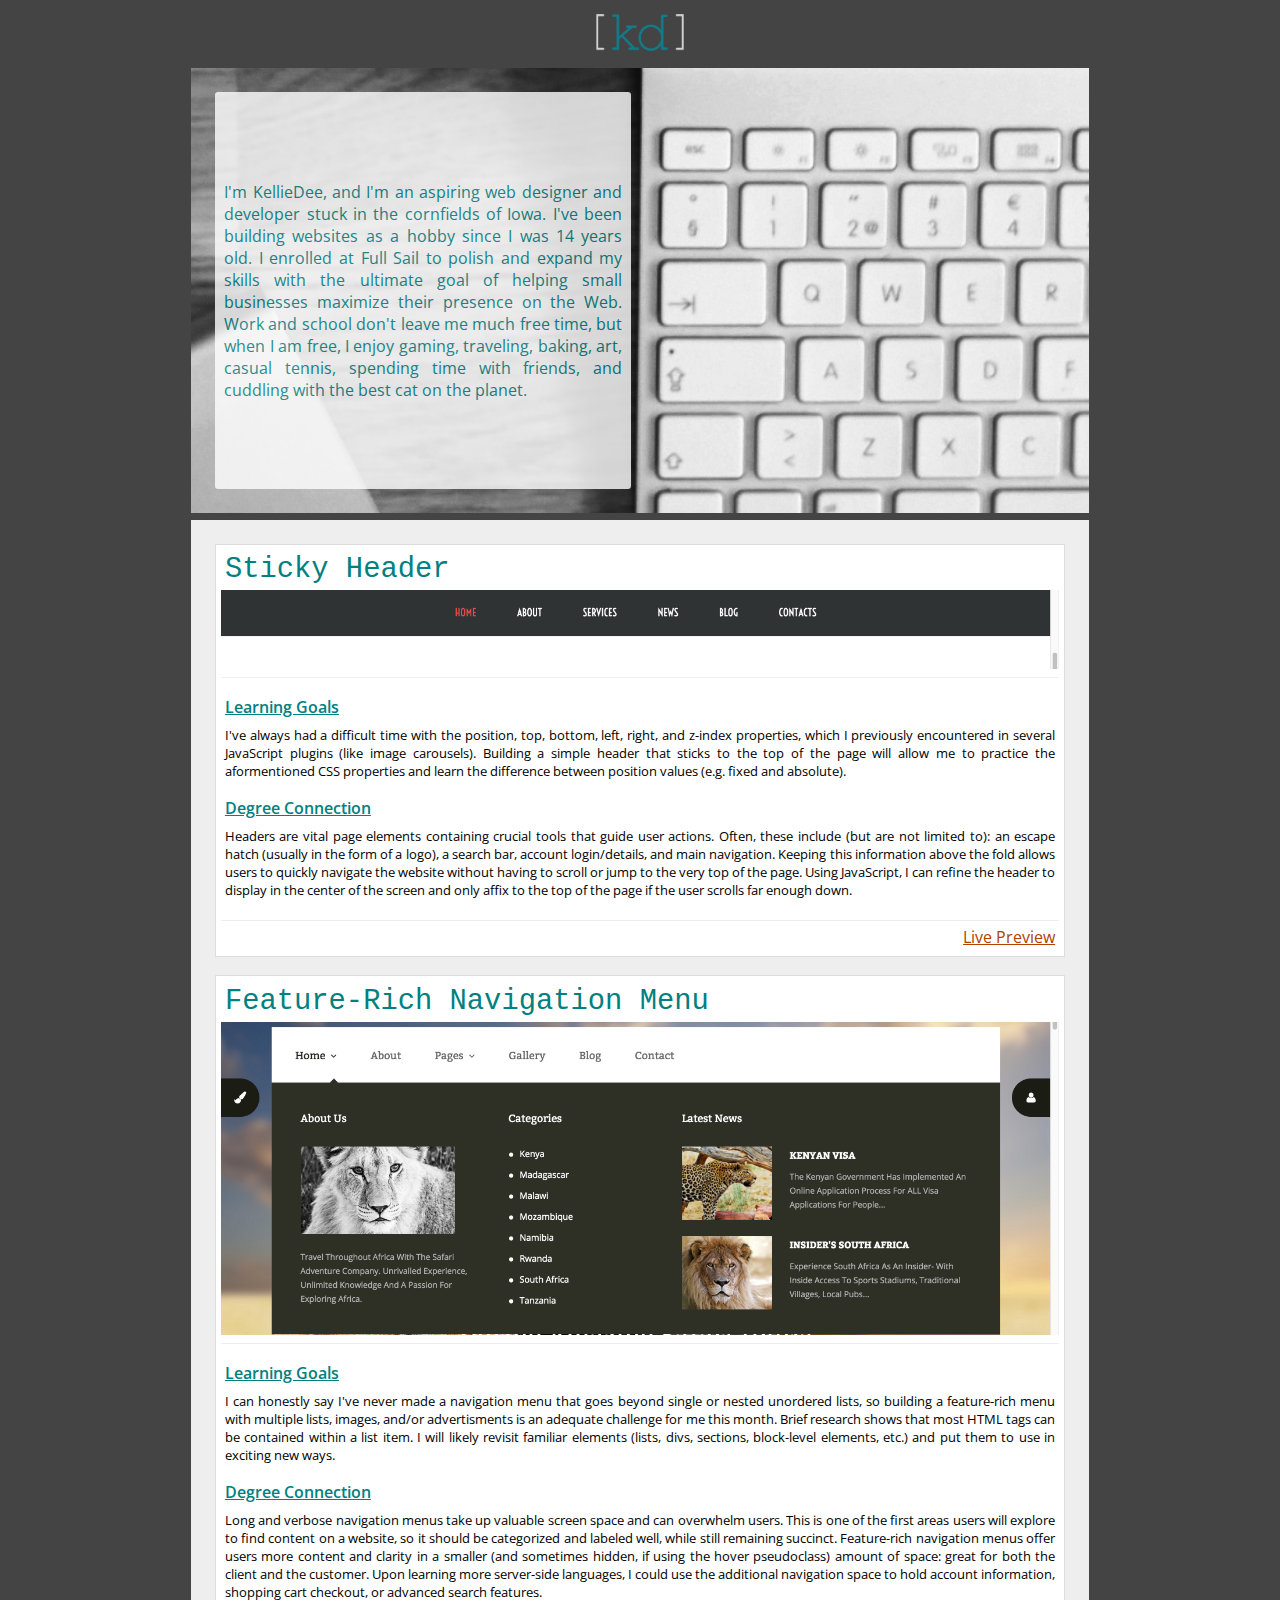
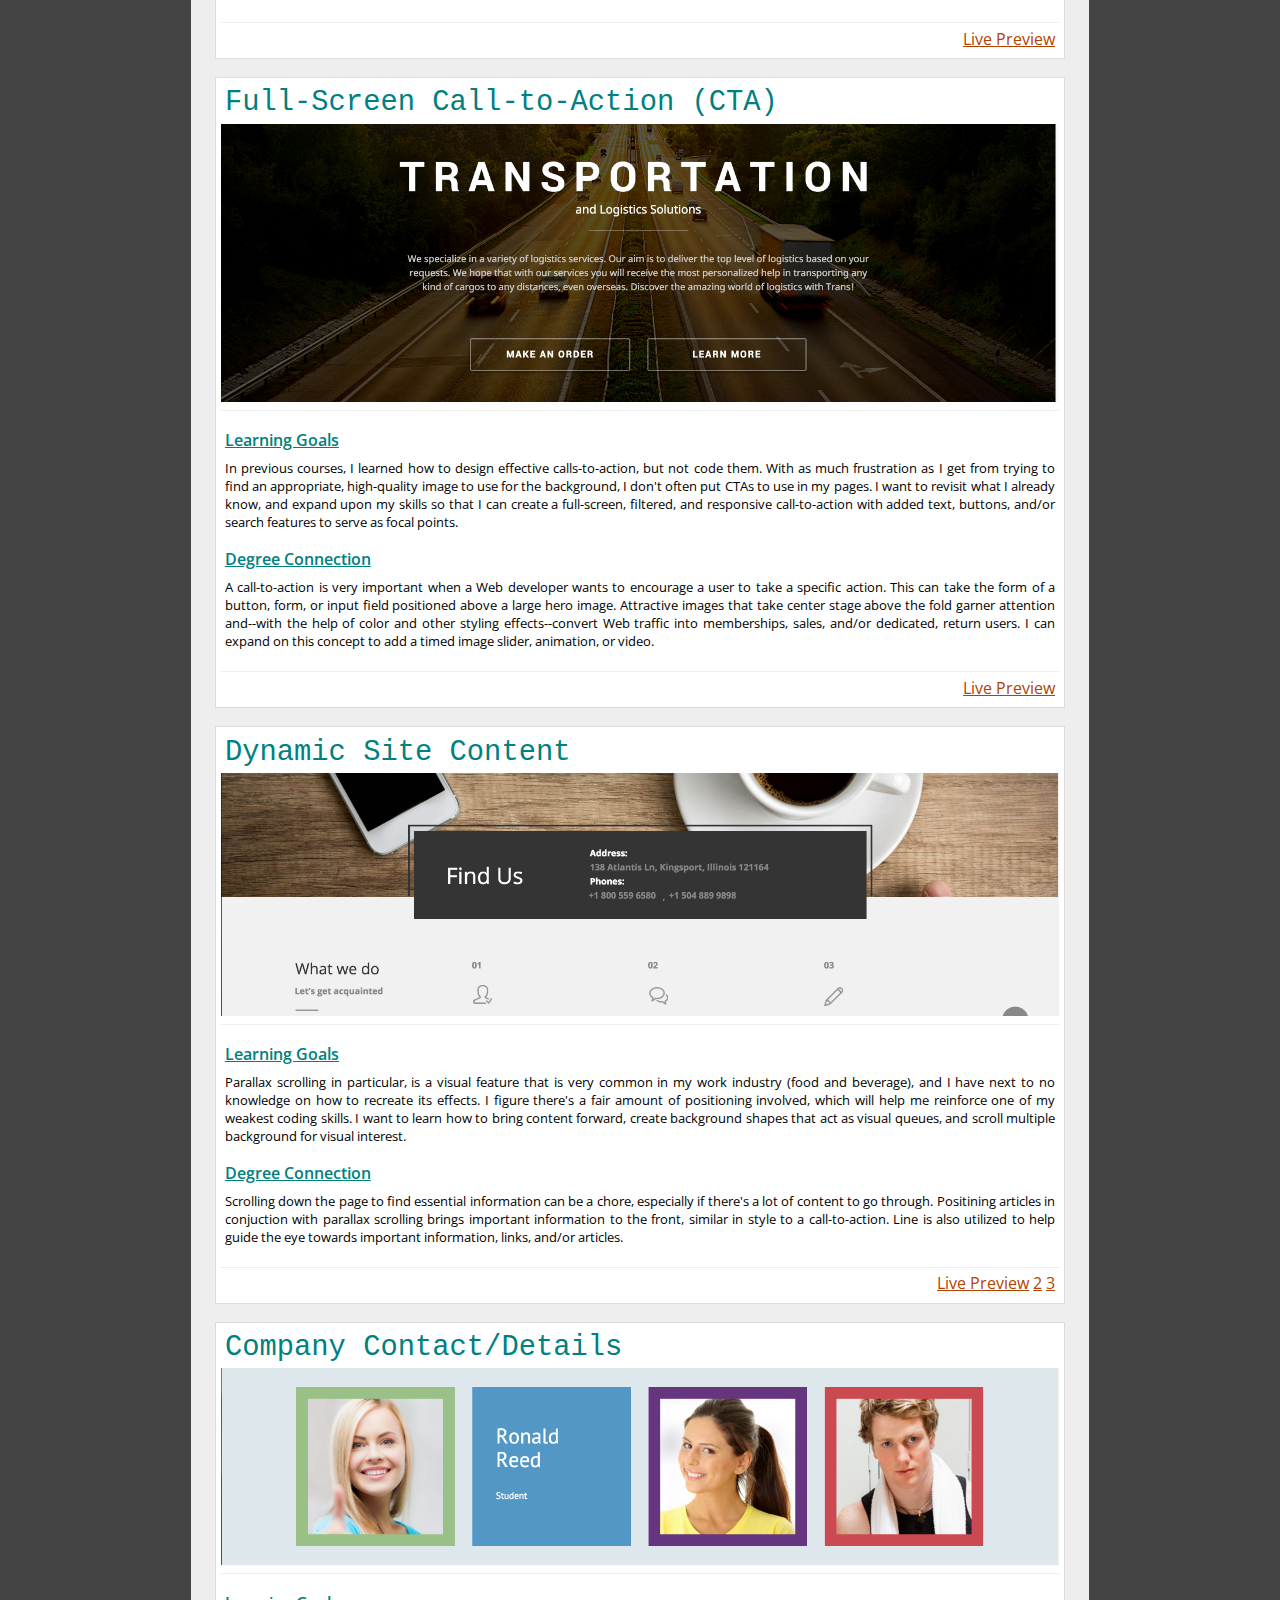
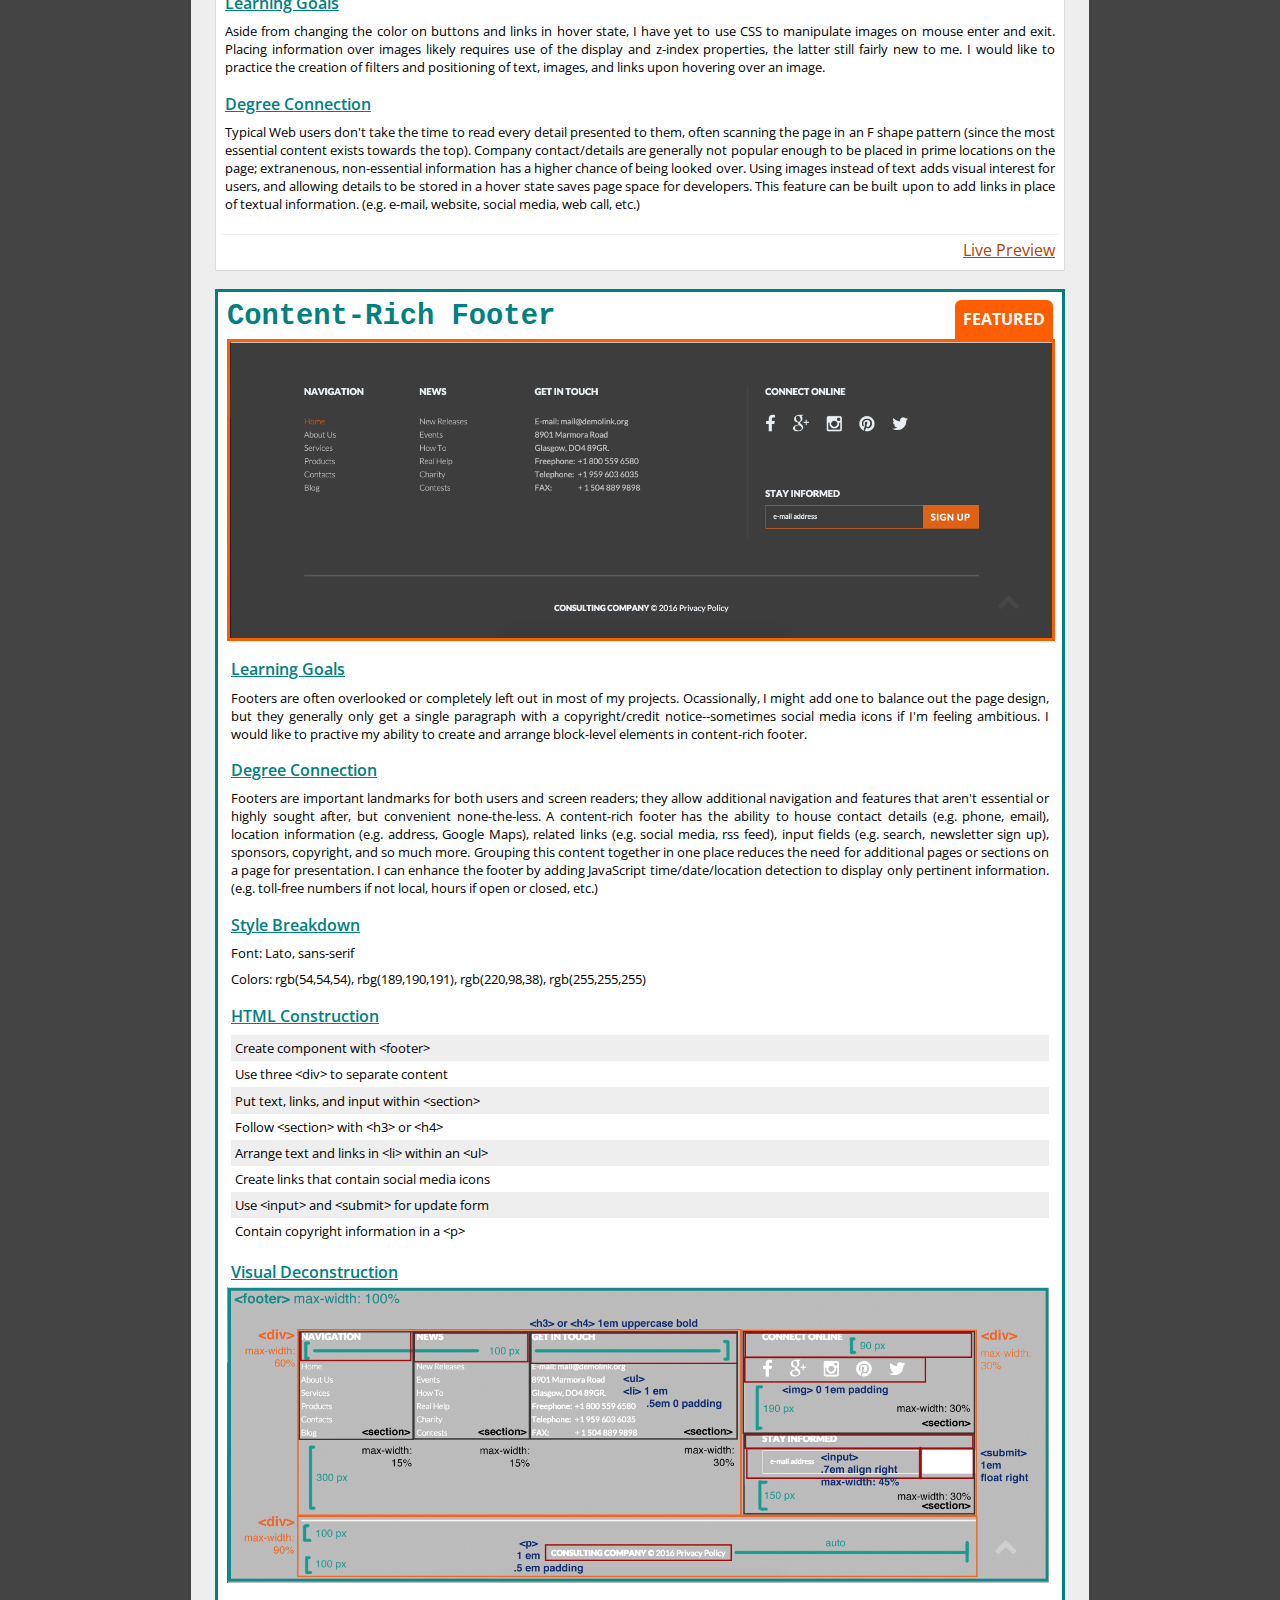
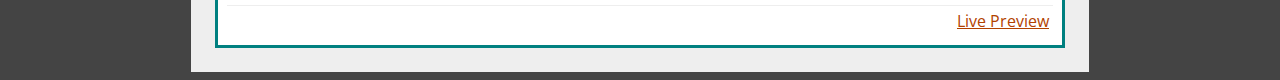
==== index.html @ 4ab509f7 "WSP Week 1" ====
<!DOCTYPE html>
<html>
<head>
	<title>WSP: Kellie Pickering</title>
    <link href='https://fonts.googleapis.com/css?family=Open+Sans:400,600,300' rel='stylesheet' type='text/css'>
	<link rel="stylesheet" type="text/css" href="css/main.css" />
</head>
<body>

	<!-- Header -->
    
    <header>
        <a href="index.html"><img src="images/logo.png"></a>
    </header>
	
	<!-- About -->
    
    <section id="about">
        <h2>About Me</h2>
        <p>I'm KellieDee, and I'm an aspiring web designer and developer stuck in the cornfields of Iowa. I've been building websites as a hobby since I was 14 years old. I enrolled at Full Sail to polish and expand my skills with the ultimate goal of helping small businesses maximize their presence on the Web. Work and school don't leave me much free time, but when I am free, I enjoy gaming, traveling, baking, art, casual tennis, spending time with friends, and cuddling with the best cat on the planet.</p>
    </section>

	<!-- Blog, Components -->
    
    <main>
    <section id="components">
        <h2>Components</h2>
        
        <!-- Component 1 -->
        
        <article>
            <header>
                <h3>Sticky Header</h3>
            </header>
            <img src="images/comp1.png">
            <h4>Learning Goals</h4>
            <p>I've always had a difficult time with the position, top, bottom, left, right, and z-index properties, which I previously encountered in several JavaScript plugins (like image carousels). Building a simple header that sticks to the top of the page will allow me to practice the aformentioned CSS properties and learn the difference between position values (e.g. fixed and absolute).</p>
            <h4>Degree Connection</h4>
            <p>Headers are vital page elements containing crucial tools that guide user actions. Often, these include (but are not limited to): an escape hatch (usually in the form of a logo),  a search bar, account login/details, and main navigation. Keeping this information above the fold allows users to quickly navigate the website without having to scroll or jump to the very top of the page. Using JavaScript, I can refine the header to display in the center of the screen and only affix to the top of the page if the user scrolls far enough down.</p>
            <footer>
                <a href="http://www.templatemonster.com/demo/55993.html">Live Preview</a>
            </footer>
        </article>
        
        <!-- Component 2 -->
        
        <article>
            <header>
                <h3>Feature-Rich Navigation Menu</h3>
            </header>
            <img src="images/comp2.png">
            <h4>Learning Goals</h4>
            <p>I can honestly say I've never made a navigation menu that goes beyond single or nested unordered lists, so building a feature-rich menu with multiple lists, images, and/or advertisments is an adequate challenge for me this month. Brief research shows that most HTML tags can be contained within a list item. I will likely revisit familiar elements (lists, divs, sections, block-level elements, etc.) and put them to use in exciting new ways.</p>
            <h4>Degree Connection</h4>
            <p>Long and verbose navigation menus take up valuable screen space and can overwhelm users. This is one of the first areas users will explore to find content on a website, so it should be categorized and labeled well, while still remaining succinct. Feature-rich navigation menus offer users more content and clarity in a smaller (and sometimes hidden, if using the hover pseudoclass) amount of space: great for both the client and the customer. Upon learning more server-side languages, I could use the additional navigation space to hold account information, shopping cart checkout, or advanced search features.</p>
            <footer>
                <a href="http://www.templatemonster.com/demo/55957.html">Live Preview</a>
            </footer>
        </article>
        
        <!-- Component 3 -->
        
        <article>
            <header>
                <h3>Full-Screen Call-to-Action (CTA)</h3>
            </header>
            <img src="images/comp3.png">
            <h4>Learning Goals</h4>
            <p>In previous courses, I learned how to design effective calls-to-action, but not code them. With as much frustration as I get from trying to find an appropriate, high-quality image to use for the background, I don't often put CTAs to use in my pages. I want to revisit what I already know, and expand upon my skills so that I can create a full-screen, filtered, and responsive call-to-action with added text, buttons, and/or search features to serve as focal points.</p>
            <h4>Degree Connection</h4>
            <p>A call-to-action is very important when a Web developer wants to encourage a user to take a specific action. This can take the form of a button, form, or input field positioned above a large hero image. Attractive images that take center stage above the fold garner attention and--with the help of color and other styling effects--convert Web traffic into memberships, sales, and/or dedicated, return users. I can expand on this concept to add a timed image slider, animation, or video.</p>
            <footer>
                <a href="http://www.templatemonster.com/demo/57806.html">Live Preview</a>
            </footer>
        </article>
        
        <!-- Component 4 -->
        
        <article>
            <header>
                <h3>Dynamic Site Content</h3>
            </header>
            <img src="images/comp4.png">
            <h4>Learning Goals</h4>
            <p>Parallax scrolling in particular, is a visual feature that is very common in my work industry (food and beverage), and I have next to no knowledge on how to recreate its effects. I figure there's a fair amount of positioning involved, which will help me reinforce one of my weakest coding skills. I want to learn how to bring content forward, create background shapes that act as visual queues, and scroll multiple background for visual interest.</p>
            <h4>Degree Connection</h4>
            <p>Scrolling down the page to find essential information can be a chore, especially if there's a lot of content to go through. Positining articles in conjuction with parallax scrolling brings important information to the front, similar in style to a call-to-action. Line is also utilized to help guide the eye towards important information, links, and/or articles.</p>
            <footer>
                <a href="http://www.templatemonster.com/demo/55674.html">Live Preview</a>
                <a href="http://www.templatemonster.com/demo/57806.html">2</a>
                <a href="http://www.templatemonster.com/demo/58241.html">3</a>
            </footer>
        </article>
        
        <!-- Component 5 -->
        
        <article>
            <header>
                <h3>Company Contact/Details</h3>
            </header>
            <img src="images/comp5.png">
            <h4>Learning Goals</h4>
            <p>Aside from changing the color on buttons and links in hover state, I have yet to use CSS to manipulate images on mouse enter and exit. Placing information over images likely requires use of the display and z-index properties, the latter still fairly new to me. I would like to practice the creation of filters and positioning of text, images, and links upon hovering over an image.</p>
            <h4>Degree Connection</h4>
            <p>Typical Web users don't take the time to read every detail presented to them, often scanning the page in an F shape pattern (since the most essential content exists towards the top). Company contact/details are generally not popular enough to be placed in prime locations on the page; extranenous, non-essential information has a higher chance of being looked over. Using images instead of text adds visual interest for users, and allowing details to be stored in a hover state saves page space for developers. This feature can be built upon to add links in place of textual information. (e.g. e-mail, website, social media, web call, etc.)  </p>
            <footer>
                <a href="http://www.templatemonster.com/demo/57645.html">Live Preview</a>
            </footer>
        </article>
        
        <!-- Component 6 -->
        
        <article class="featured">
            <header>
                <h3>Content-Rich Footer</h3>
                <strong>Featured</strong
            </header>
            <img src="images/comp6.png">
            <h4>Learning Goals</h4>
            <p>Footers are often overlooked or completely left out in most of my projects. Ocassionally, I might add one to balance out the page design, but they generally only get a single paragraph with a copyright/credit notice--sometimes social media icons if I'm feeling ambitious. I would like to practive my ability to create and arrange block-level elements in content-rich footer. </p>
            <h4>Degree Connection</h4>
            <p>Footers are important landmarks for both users and screen readers; they allow additional navigation and features that aren't essential or highly sought after, but convenient none-the-less. A content-rich footer has the ability to house contact details (e.g. phone, email), location information (e.g. address, Google Maps), related links (e.g. social media, rss feed), input fields (e.g. search, newsletter sign up), sponsors, copyright, and so much more. Grouping this content together in one place reduces the need for additional pages or sections on a page for presentation. I can enhance the footer by adding JavaScript time/date/location detection to display only pertinent information. (e.g. toll-free numbers if not local, hours if open or closed, etc.)</p>
            <h4>Style Breakdown</h4>
            <p>Font: Lato, sans-serif</p>
            <p>Colors: rgb(54,54,54), rbg(189,190,191), rgb(220,98,38), rgb(255,255,255) </p>
            <h4>HTML Construction</h4>
            <ul>
                <li>Create component with &lt;footer&gt;</li>
                <li>Use three &lt;div&gt; to separate content</li>
                <li>Put text, links, and input within &lt;section&gt;</li>
                <li>Follow &lt;section&gt; with &lt;h3&gt; or &lt;h4&gt;</li>
                <li>Arrange text and links in &lt;li&gt; within an &lt;ul&gt;</li>
                <li>Create links that contain social media icons</li>
                <li>Use &lt;input&gt; and &lt;submit&gt; for update form</li>
                <li>Contain copyright information in a &lt;p&gt;</li>
            </ul>
            <h4>Visual Deconstruction</h4>
            <img src="images/visual.png" id="visual">
            <footer>
                <a href="http://www.templatemonster.com/demo/52188.html">Live Preview</a>
            </footer>
        </article>
                
    </section>
    </main>

</body>
</html>
---- css/main.css ----
/* Project CSS 
============================================================
============================================================*/

body {
    background-color: #444;
    font-family: 'Open Sans', sans-serif;
}

a {
    color: #B24200;
}

a:hover,
a:active {
    color: #FF5E00;
}

h2 {
    display: none;
}

h3 {
    color: teal;
    font: 1.8em 'Courier New', monospace;
    margin: 0;
}

h4 {
    color: teal;
    font-weight: 600;
    margin: 1% 0 0 0;
    padding: .5%;
    text-decoration: underline;
}

strong {
    background-color: #FF5E00;
    border-radius: .4em .4em 0 0;
    color: #FFF;
    float: right;
    padding: 1%;
    text-transform: uppercase;
}


/* HEADER ============================== */

header {
    background-color: #444;
    margin: 0 auto;
    max-width: 70%;
    padding: .5%;
    text-align: center;
}

header img {
    max-height: 5%;
    max-width: 10%;
}


/* ABOUT ============================== */

#about {
    background: #444 url("../images/hero.jpg") no-repeat center center;
    background-size: cover;
    margin: .5% auto;
    max-width: 70%;
    min-height: 345px;
    padding: .5%;
}

#about p {
    background-color: #FFF;
    border-radius: .2em;
    color: teal;
    max-width: 45%;
    min-height: 320px;
    margin: 2%;
    opacity: 0.8;
    padding: .5%;
    text-align: justify;
}


/* COMPONENTS ============================== */

article {
    background-color: #FFF;
    border: 1px solid #DDD;
    margin: 2%;
    padding: .5%;
}

#components {
    background-color: #EEE;
    margin: 0 auto;
    max-width: 70%;
    padding: .5%;
}

article footer {
    border-top: 1px solid #EEE;
    margin: 2% 0 0 0;
    padding: .5%;
    text-align: right;
}

article header {
    background-color: #FFF;
    max-width: 100%;
    text-align: left;
}

article img {
    border-bottom: 1px solid #EEE;
    max-width: 100%;
    padding: 0 0 1% 0;
}

article p {
    font-size: .8em;
    margin: 0;
    padding: .5%;
    text-align: justify;
}

li {
    font-size: .8em;
    list-style-type: none;
    padding: .5%;
}

li:nth-child(odd) {
    background-color: #EEE;
}

ul {
    margin: 0;
    padding: .5%;
}

.featured {
    border: 3px solid teal;
}

.featured h3 {
    float: left;
    font-weight: bold;
}

.featured img {
    border: 3px solid #FF5E00;
    max-width: 99.5%;
    padding: 0;
}

#visual {
    border: 0;
}


/* CSS BREAKPOINTS ========================= */

@media only screen and (min-width: 992px) and (max-width: 1999px) {
    #about p {min-height: 150px;
              padding:10% 1%;}
}

@media only screen and (min-width: 768px) and (max-width: 991px) {
    header img {max-width: 15%;}
    .featured img {max-width: 99%;}
}

@media only screen and (min-width: 480px) and (max-width: 767px) {
    #about p {max-width: 100%;
              min-height: 150px;
              opacity: 0.9;
              padding: 14% 1%;}
    header img {max-width: 20%;}
    .featured img {max-width: 98.6%;}
}

@media only screen and (min-width: 320px) and (max-width: 479px) {
    #about {background-image: none;
            max-width: 73%;}
    #about p {border: 3px solid teal;
              max-width: 100%;
              opacity: 0.9;
              padding: 2%;}
    h3 {font-size: 1.5em;}
    header img {max-width: 30%;}
    .featured img {max-width: 98%;}
}
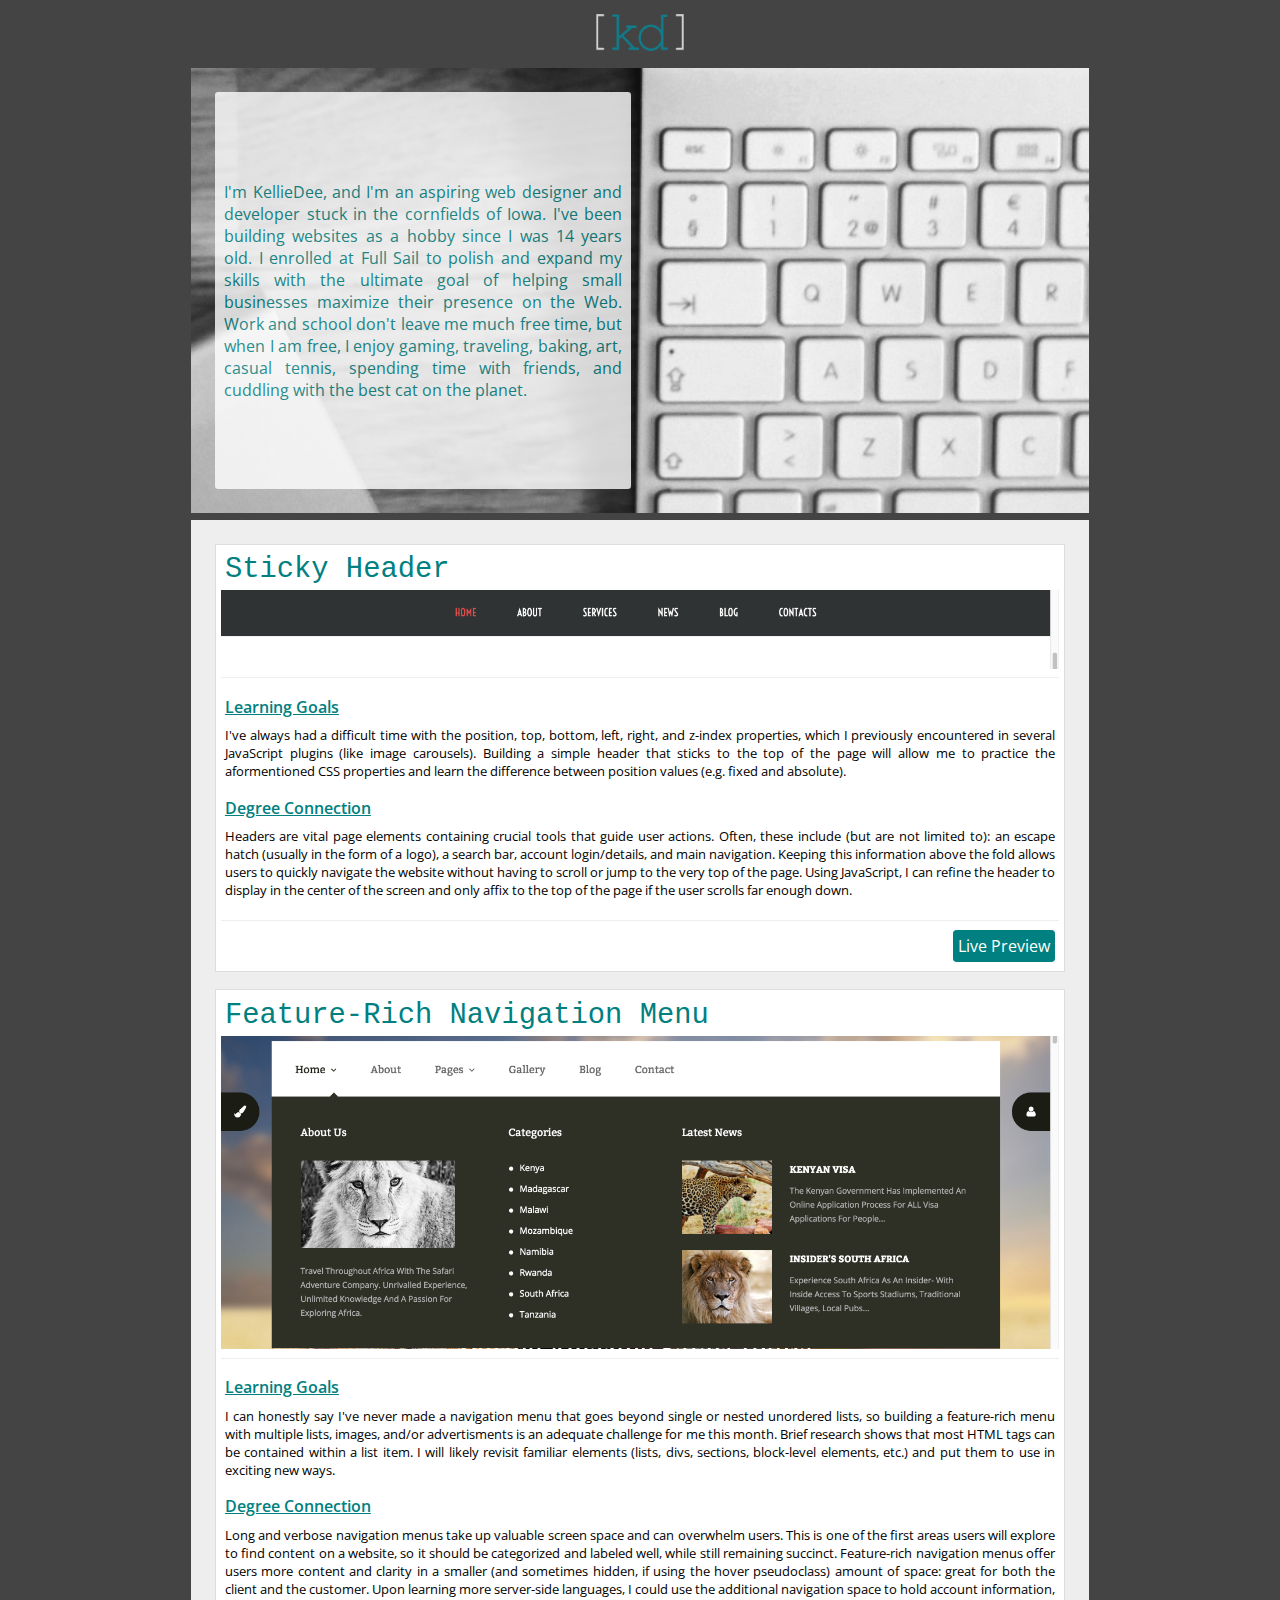
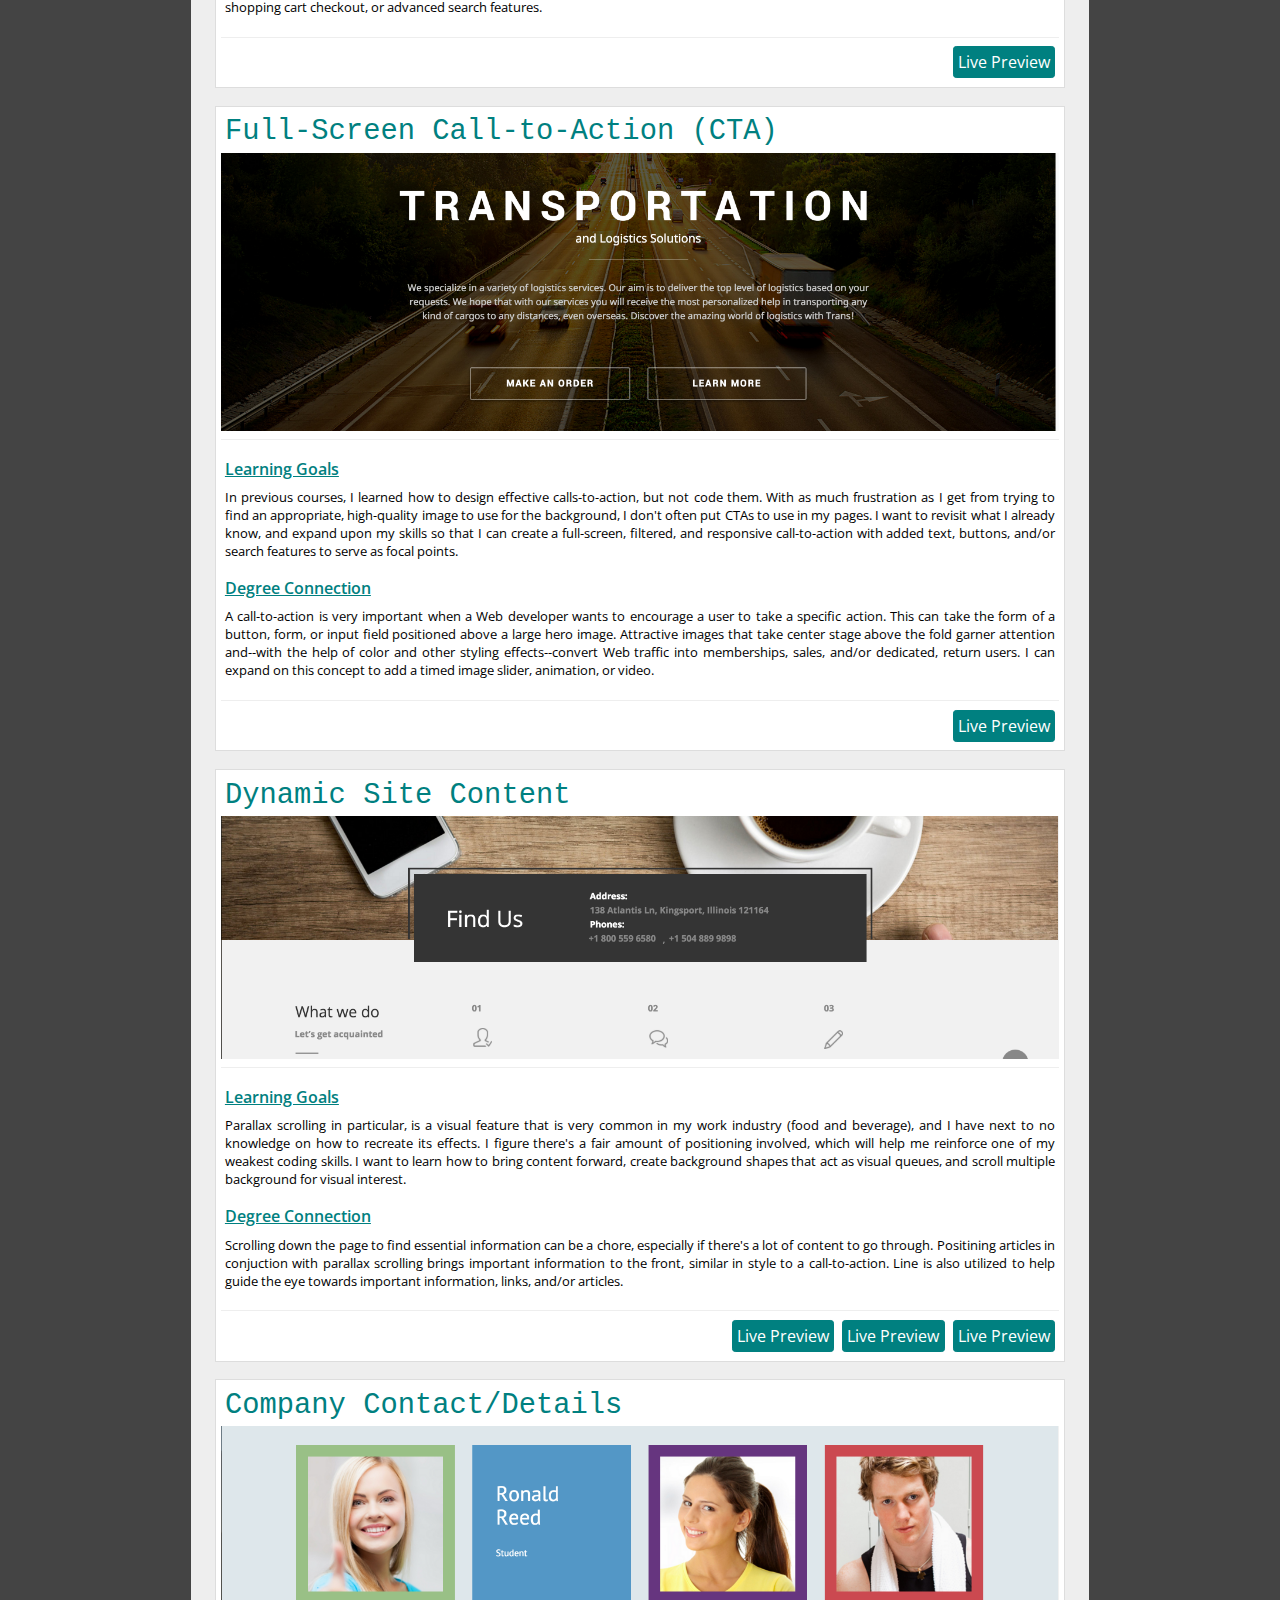
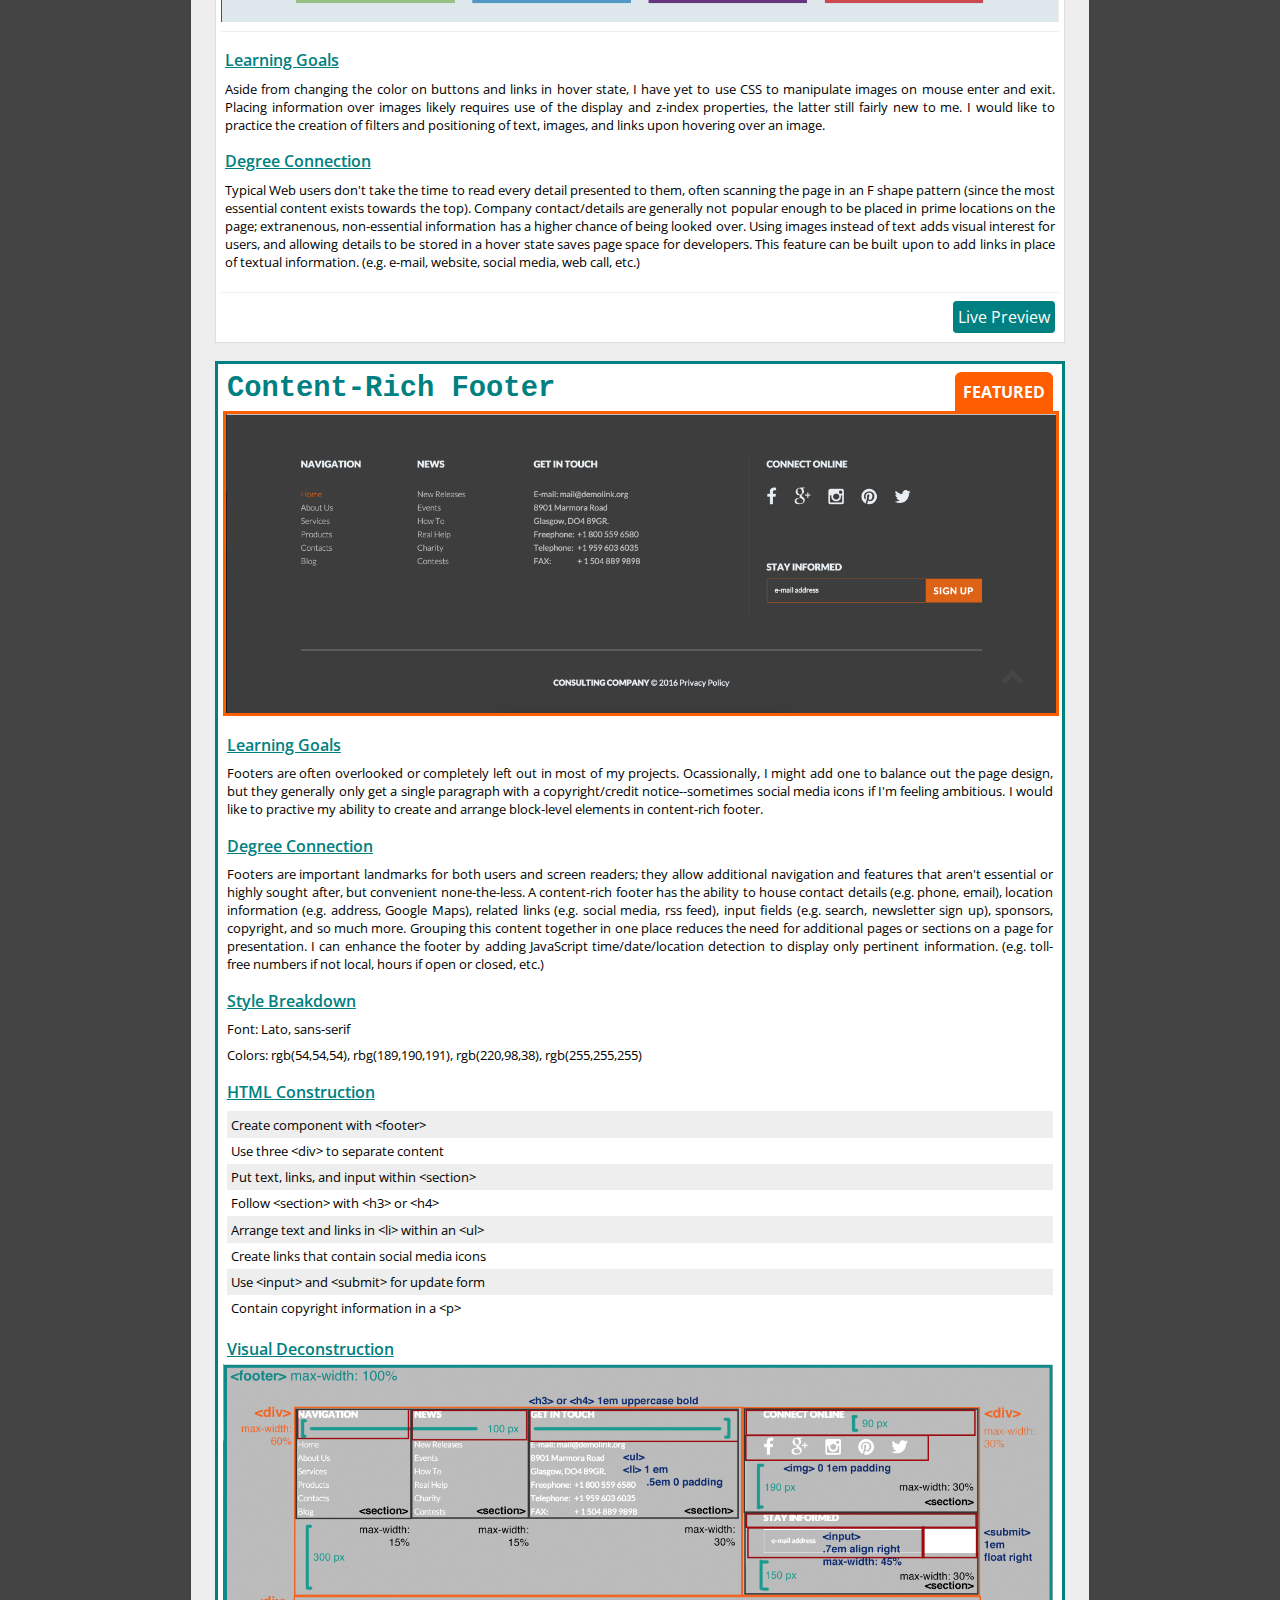
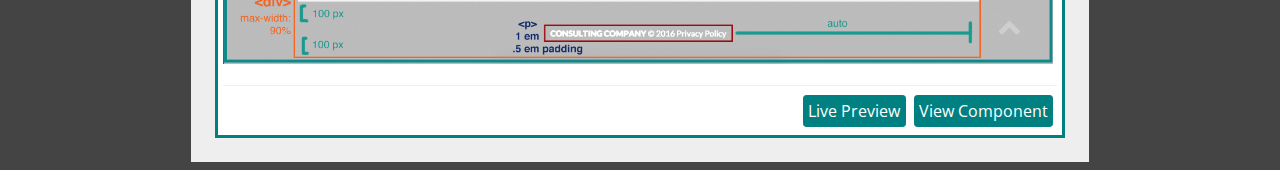
==== commit 8f5708f3: "WSP Week 2" ====
--- a/index.html
+++ b/index.html
@@ -10,11 +10,12 @@
 	<!-- Header -->
     
     <header>
-        <a href="index.html"><img src="images/logo.png"></a>
+        <a href="index.html"><img src="images/logo.png" alt="KD"></a>
     </header>
 	
 	<!-- About -->
     
+    <main>
     <section id="about">
         <h2>About Me</h2>
         <p>I'm KellieDee, and I'm an aspiring web designer and developer stuck in the cornfields of Iowa. I've been building websites as a hobby since I was 14 years old. I enrolled at Full Sail to polish and expand my skills with the ultimate goal of helping small businesses maximize their presence on the Web. Work and school don't leave me much free time, but when I am free, I enjoy gaming, traveling, baking, art, casual tennis, spending time with friends, and cuddling with the best cat on the planet.</p>
@@ -22,7 +23,6 @@
 
 	<!-- Blog, Components -->
     
-    <main>
     <section id="components">
         <h2>Components</h2>
         
@@ -32,12 +32,13 @@
             <header>
                 <h3>Sticky Header</h3>
             </header>
-            <img src="images/comp1.png">
+            <img src="images/comp1.png" alt="Sticky Header">
             <h4>Learning Goals</h4>
             <p>I've always had a difficult time with the position, top, bottom, left, right, and z-index properties, which I previously encountered in several JavaScript plugins (like image carousels). Building a simple header that sticks to the top of the page will allow me to practice the aformentioned CSS properties and learn the difference between position values (e.g. fixed and absolute).</p>
             <h4>Degree Connection</h4>
             <p>Headers are vital page elements containing crucial tools that guide user actions. Often, these include (but are not limited to): an escape hatch (usually in the form of a logo),  a search bar, account login/details, and main navigation. Keeping this information above the fold allows users to quickly navigate the website without having to scroll or jump to the very top of the page. Using JavaScript, I can refine the header to display in the center of the screen and only affix to the top of the page if the user scrolls far enough down.</p>
             <footer>
+                <!-- <a href="components/1/component.html">View Component</a> -->
                 <a href="http://www.templatemonster.com/demo/55993.html">Live Preview</a>
             </footer>
         </article>
@@ -48,12 +49,13 @@
             <header>
                 <h3>Feature-Rich Navigation Menu</h3>
             </header>
-            <img src="images/comp2.png">
+            <img src="images/comp2.png" alt="Feature-Rich Navigation Menu">
             <h4>Learning Goals</h4>
             <p>I can honestly say I've never made a navigation menu that goes beyond single or nested unordered lists, so building a feature-rich menu with multiple lists, images, and/or advertisments is an adequate challenge for me this month. Brief research shows that most HTML tags can be contained within a list item. I will likely revisit familiar elements (lists, divs, sections, block-level elements, etc.) and put them to use in exciting new ways.</p>
             <h4>Degree Connection</h4>
             <p>Long and verbose navigation menus take up valuable screen space and can overwhelm users. This is one of the first areas users will explore to find content on a website, so it should be categorized and labeled well, while still remaining succinct. Feature-rich navigation menus offer users more content and clarity in a smaller (and sometimes hidden, if using the hover pseudoclass) amount of space: great for both the client and the customer. Upon learning more server-side languages, I could use the additional navigation space to hold account information, shopping cart checkout, or advanced search features.</p>
             <footer>
+                <!-- <a href="components/2/component.html">View Component</a> -->
                 <a href="http://www.templatemonster.com/demo/55957.html">Live Preview</a>
             </footer>
         </article>
@@ -64,12 +66,13 @@
             <header>
                 <h3>Full-Screen Call-to-Action (CTA)</h3>
             </header>
-            <img src="images/comp3.png">
+            <img src="images/comp3.png" alt="Full-Screen Call-to-Action">
             <h4>Learning Goals</h4>
             <p>In previous courses, I learned how to design effective calls-to-action, but not code them. With as much frustration as I get from trying to find an appropriate, high-quality image to use for the background, I don't often put CTAs to use in my pages. I want to revisit what I already know, and expand upon my skills so that I can create a full-screen, filtered, and responsive call-to-action with added text, buttons, and/or search features to serve as focal points.</p>
             <h4>Degree Connection</h4>
             <p>A call-to-action is very important when a Web developer wants to encourage a user to take a specific action. This can take the form of a button, form, or input field positioned above a large hero image. Attractive images that take center stage above the fold garner attention and--with the help of color and other styling effects--convert Web traffic into memberships, sales, and/or dedicated, return users. I can expand on this concept to add a timed image slider, animation, or video.</p>
             <footer>
+                <!-- <a href="components/3/component.html">View Component</a> -->
                 <a href="http://www.templatemonster.com/demo/57806.html">Live Preview</a>
             </footer>
         </article>
@@ -80,15 +83,16 @@
             <header>
                 <h3>Dynamic Site Content</h3>
             </header>
-            <img src="images/comp4.png">
+            <img src="images/comp4.png" alt="Dynamic Site Content">
             <h4>Learning Goals</h4>
             <p>Parallax scrolling in particular, is a visual feature that is very common in my work industry (food and beverage), and I have next to no knowledge on how to recreate its effects. I figure there's a fair amount of positioning involved, which will help me reinforce one of my weakest coding skills. I want to learn how to bring content forward, create background shapes that act as visual queues, and scroll multiple background for visual interest.</p>
             <h4>Degree Connection</h4>
             <p>Scrolling down the page to find essential information can be a chore, especially if there's a lot of content to go through. Positining articles in conjuction with parallax scrolling brings important information to the front, similar in style to a call-to-action. Line is also utilized to help guide the eye towards important information, links, and/or articles.</p>
             <footer>
+                <!-- <a href="components/4/component.html">View Component</a> -->
                 <a href="http://www.templatemonster.com/demo/55674.html">Live Preview</a>
-                <a href="http://www.templatemonster.com/demo/57806.html">2</a>
-                <a href="http://www.templatemonster.com/demo/58241.html">3</a>
+                <a href="http://www.templatemonster.com/demo/57806.html">Live Preview</a>
+                <a href="http://www.templatemonster.com/demo/58241.html">Live Preview</a>
             </footer>
         </article>
         
@@ -98,12 +102,13 @@
             <header>
                 <h3>Company Contact/Details</h3>
             </header>
-            <img src="images/comp5.png">
+            <img src="images/comp5.png" alt="Company Contact/Details">
             <h4>Learning Goals</h4>
             <p>Aside from changing the color on buttons and links in hover state, I have yet to use CSS to manipulate images on mouse enter and exit. Placing information over images likely requires use of the display and z-index properties, the latter still fairly new to me. I would like to practice the creation of filters and positioning of text, images, and links upon hovering over an image.</p>
             <h4>Degree Connection</h4>
             <p>Typical Web users don't take the time to read every detail presented to them, often scanning the page in an F shape pattern (since the most essential content exists towards the top). Company contact/details are generally not popular enough to be placed in prime locations on the page; extranenous, non-essential information has a higher chance of being looked over. Using images instead of text adds visual interest for users, and allowing details to be stored in a hover state saves page space for developers. This feature can be built upon to add links in place of textual information. (e.g. e-mail, website, social media, web call, etc.)  </p>
             <footer>
+                <!-- <a href="components/5/component.html">View Component</a> -->
                 <a href="http://www.templatemonster.com/demo/57645.html">Live Preview</a>
             </footer>
         </article>
@@ -113,9 +118,9 @@
         <article class="featured">
             <header>
                 <h3>Content-Rich Footer</h3>
-                <strong>Featured</strong
+                <strong>Featured</strong>
             </header>
-            <img src="images/comp6.png">
+            <img src="images/comp6.png" alt="Content-Rich Footer">
             <h4>Learning Goals</h4>
             <p>Footers are often overlooked or completely left out in most of my projects. Ocassionally, I might add one to balance out the page design, but they generally only get a single paragraph with a copyright/credit notice--sometimes social media icons if I'm feeling ambitious. I would like to practive my ability to create and arrange block-level elements in content-rich footer. </p>
             <h4>Degree Connection</h4>
@@ -135,8 +140,9 @@
                 <li>Contain copyright information in a &lt;p&gt;</li>
             </ul>
             <h4>Visual Deconstruction</h4>
-            <img src="images/visual.png" id="visual">
+            <img src="images/visual.png" alt="Visual Deconstruction" id="visual">
             <footer>
+                <a href="components/6/component.html">View Component</a>
                 <a href="http://www.templatemonster.com/demo/52188.html">Live Preview</a>
             </footer>
         </article>
--- a/css/main.css
+++ b/css/main.css
@@ -8,12 +8,7 @@
 }
 
 a {
-    color: #B24200;
-}
-
-a:hover,
-a:active {
-    color: #FF5E00;
+    text-decoration: none;
 }
 
 h2 {
@@ -103,6 +98,7 @@
 article footer {
     border-top: 1px solid #EEE;
     margin: 2% 0 0 0;
+    overflow: hidden;
     padding: .5%;
     text-align: right;
 }
@@ -124,6 +120,24 @@
     margin: 0;
     padding: .5%;
     text-align: justify;
+}
+
+footer a {
+    background-color: teal;
+    border: 1px solid teal;
+    border-radius: .2em;
+    color: #FFF;
+    display: block;
+    float: right;
+    margin: .5% 0 0 1%;
+    padding: .5%;
+    text-align: center;
+}
+
+footer a:active,
+footer a:hover {
+    background-color: #FF5E00;
+    border-color: #FF5E00;
 }
 
 li {
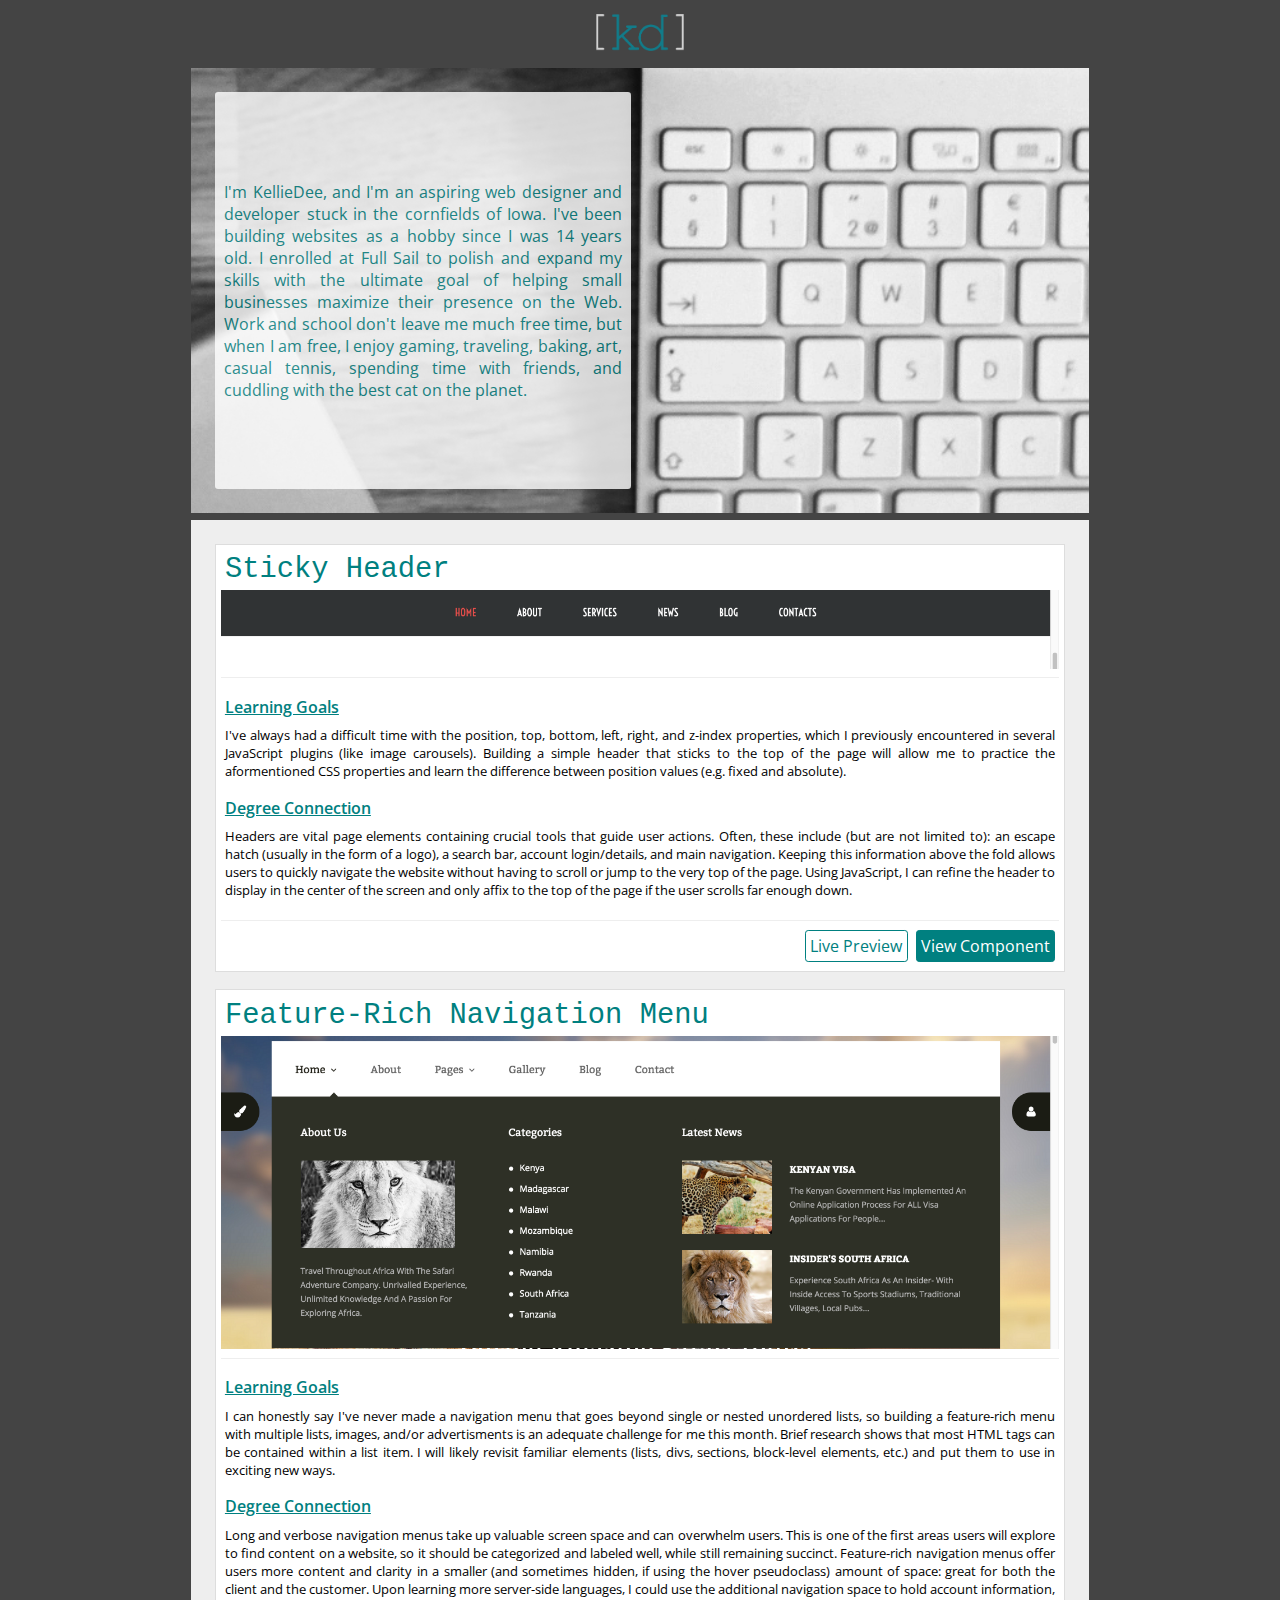
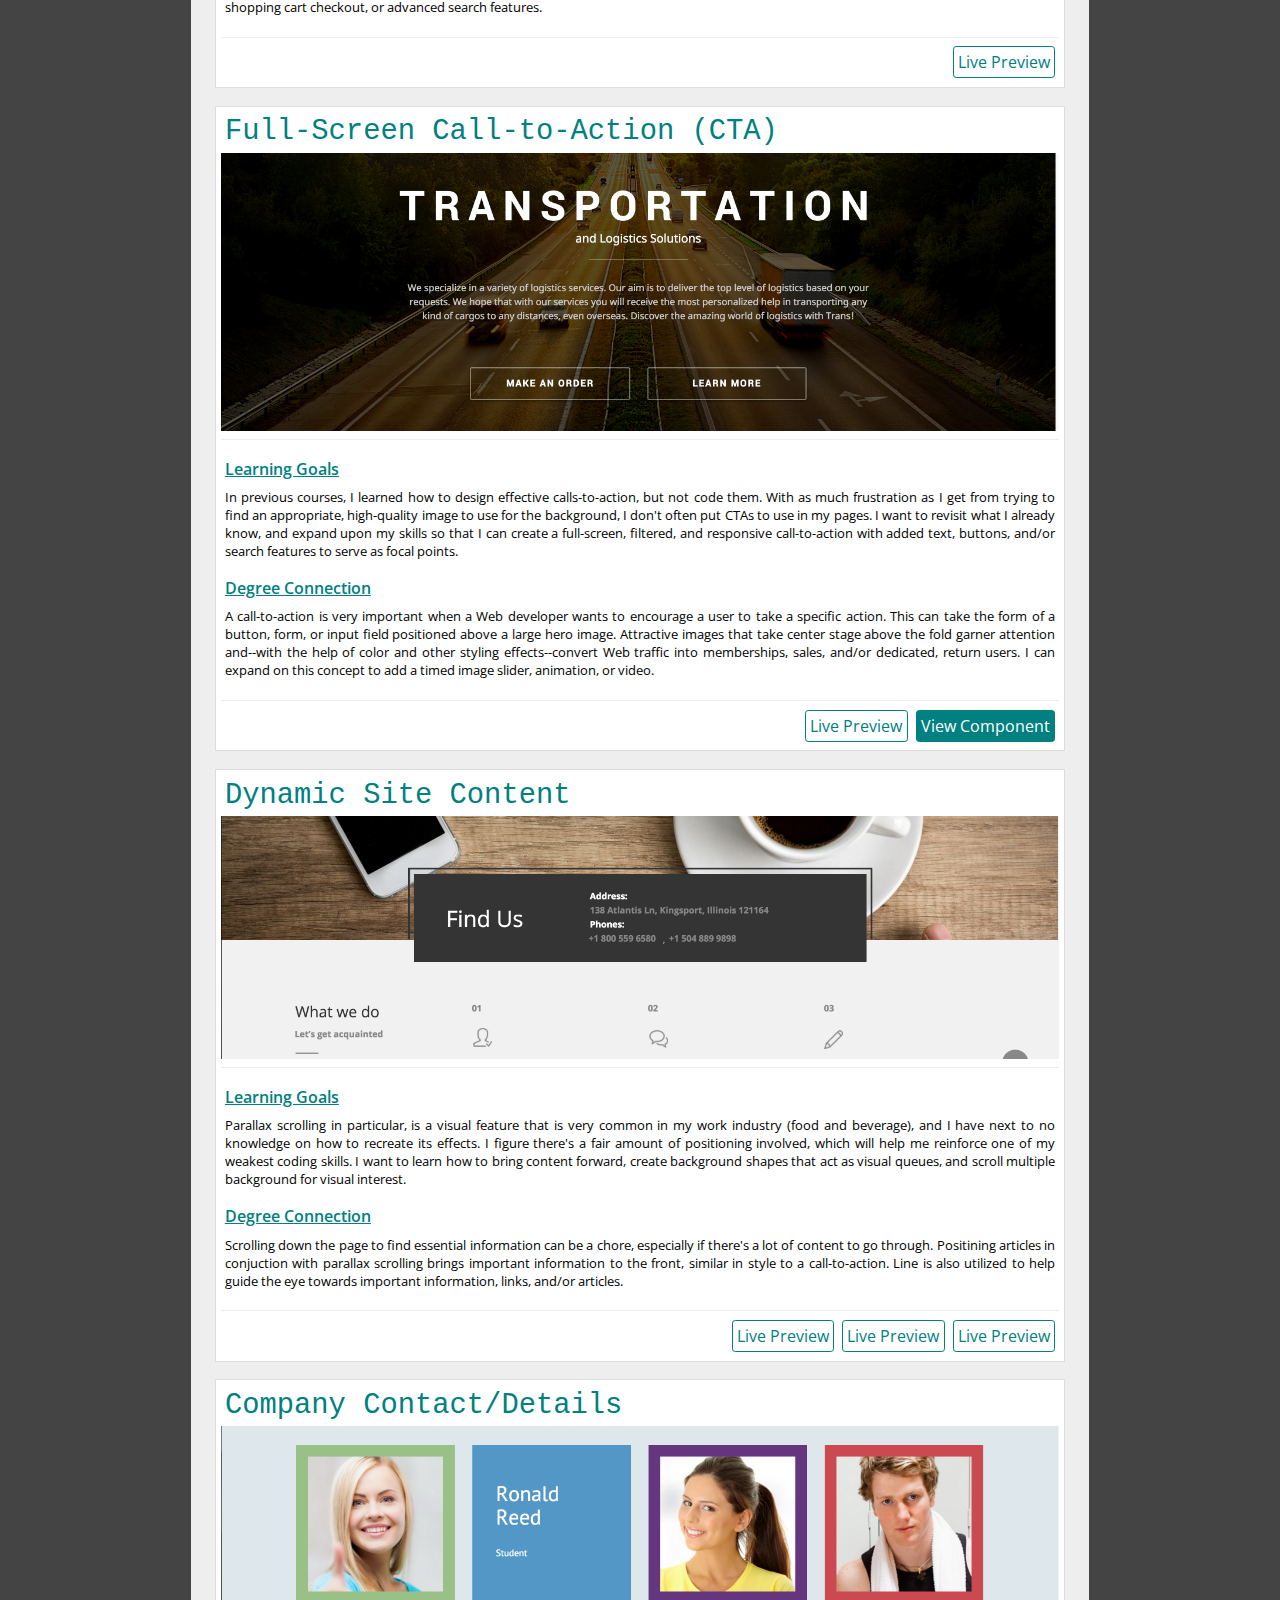
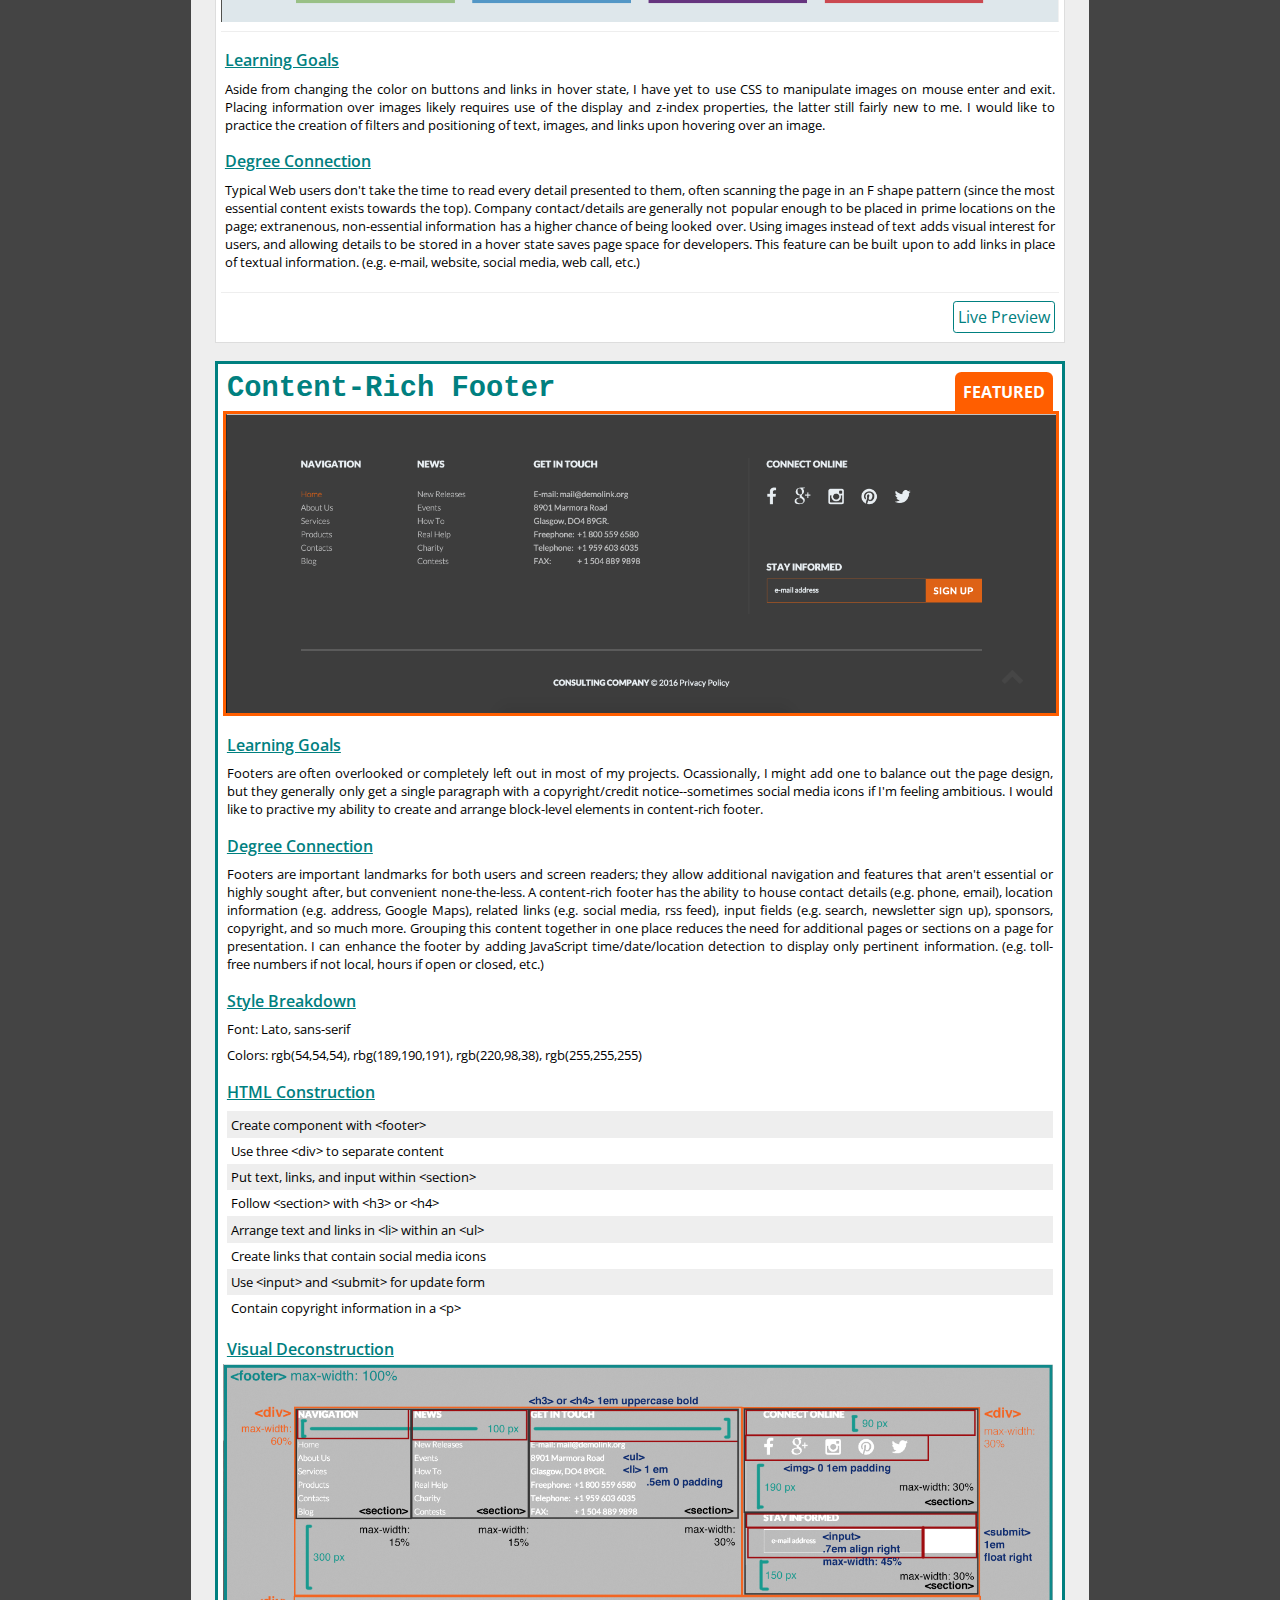
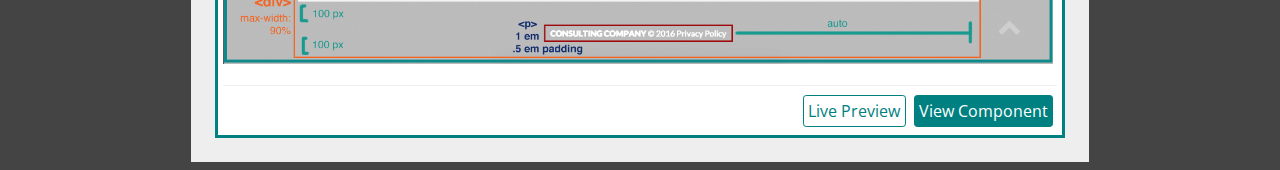
==== commit 7866e8e9: "WSP Week 2" ====
--- a/index.html
+++ b/index.html
@@ -38,7 +38,7 @@
             <h4>Degree Connection</h4>
             <p>Headers are vital page elements containing crucial tools that guide user actions. Often, these include (but are not limited to): an escape hatch (usually in the form of a logo),  a search bar, account login/details, and main navigation. Keeping this information above the fold allows users to quickly navigate the website without having to scroll or jump to the very top of the page. Using JavaScript, I can refine the header to display in the center of the screen and only affix to the top of the page if the user scrolls far enough down.</p>
             <footer>
-                <!-- <a href="components/1/component.html">View Component</a> -->
+                <a href="components/1/component.html" class="component">View Component</a>
                 <a href="http://www.templatemonster.com/demo/55993.html">Live Preview</a>
             </footer>
         </article>
@@ -55,7 +55,7 @@
             <h4>Degree Connection</h4>
             <p>Long and verbose navigation menus take up valuable screen space and can overwhelm users. This is one of the first areas users will explore to find content on a website, so it should be categorized and labeled well, while still remaining succinct. Feature-rich navigation menus offer users more content and clarity in a smaller (and sometimes hidden, if using the hover pseudoclass) amount of space: great for both the client and the customer. Upon learning more server-side languages, I could use the additional navigation space to hold account information, shopping cart checkout, or advanced search features.</p>
             <footer>
-                <!-- <a href="components/2/component.html">View Component</a> -->
+                <!-- <a href="components/2/component.html" class="component">View Component</a> -->
                 <a href="http://www.templatemonster.com/demo/55957.html">Live Preview</a>
             </footer>
         </article>
@@ -72,7 +72,7 @@
             <h4>Degree Connection</h4>
             <p>A call-to-action is very important when a Web developer wants to encourage a user to take a specific action. This can take the form of a button, form, or input field positioned above a large hero image. Attractive images that take center stage above the fold garner attention and--with the help of color and other styling effects--convert Web traffic into memberships, sales, and/or dedicated, return users. I can expand on this concept to add a timed image slider, animation, or video.</p>
             <footer>
-                <!-- <a href="components/3/component.html">View Component</a> -->
+                <a href="components/3/component.html" class="component">View Component</a>
                 <a href="http://www.templatemonster.com/demo/57806.html">Live Preview</a>
             </footer>
         </article>
@@ -89,7 +89,7 @@
             <h4>Degree Connection</h4>
             <p>Scrolling down the page to find essential information can be a chore, especially if there's a lot of content to go through. Positining articles in conjuction with parallax scrolling brings important information to the front, similar in style to a call-to-action. Line is also utilized to help guide the eye towards important information, links, and/or articles.</p>
             <footer>
-                <!-- <a href="components/4/component.html">View Component</a> -->
+                <!-- <a href="components/4/component.html" class="component">View Component</a> -->
                 <a href="http://www.templatemonster.com/demo/55674.html">Live Preview</a>
                 <a href="http://www.templatemonster.com/demo/57806.html">Live Preview</a>
                 <a href="http://www.templatemonster.com/demo/58241.html">Live Preview</a>
@@ -108,7 +108,7 @@
             <h4>Degree Connection</h4>
             <p>Typical Web users don't take the time to read every detail presented to them, often scanning the page in an F shape pattern (since the most essential content exists towards the top). Company contact/details are generally not popular enough to be placed in prime locations on the page; extranenous, non-essential information has a higher chance of being looked over. Using images instead of text adds visual interest for users, and allowing details to be stored in a hover state saves page space for developers. This feature can be built upon to add links in place of textual information. (e.g. e-mail, website, social media, web call, etc.)  </p>
             <footer>
-                <!-- <a href="components/5/component.html">View Component</a> -->
+                <!-- <a href="components/5/component.html" class="component">View Component</a> -->
                 <a href="http://www.templatemonster.com/demo/57645.html">Live Preview</a>
             </footer>
         </article>
@@ -142,7 +142,7 @@
             <h4>Visual Deconstruction</h4>
             <img src="images/visual.png" alt="Visual Deconstruction" id="visual">
             <footer>
-                <a href="components/6/component.html">View Component</a>
+                <a href="components/6/component.html" class="component">View Component</a>
                 <a href="http://www.templatemonster.com/demo/52188.html">Live Preview</a>
             </footer>
         </article>
--- a/css/main.css
+++ b/css/main.css
@@ -123,10 +123,10 @@
 }
 
 footer a {
-    background-color: teal;
+    background-color: #FFF;
     border: 1px solid teal;
     border-radius: .2em;
-    color: #FFF;
+    color: teal;
     display: block;
     float: right;
     margin: .5% 0 0 1%;
@@ -135,9 +135,11 @@
 }
 
 footer a:active,
-footer a:hover {
-    background-color: #FF5E00;
-    border-color: #FF5E00;
+footer a:hover,
+.component {
+    background-color: teal;
+    border-color: teal;
+    color: #FFF;
 }
 
 li {
@@ -153,6 +155,11 @@
 ul {
     margin: 0;
     padding: .5%;
+}
+
+.component:hover {
+    background-color: #FF5E00;
+    border-color: #FF5E00;
 }
 
 .featured {
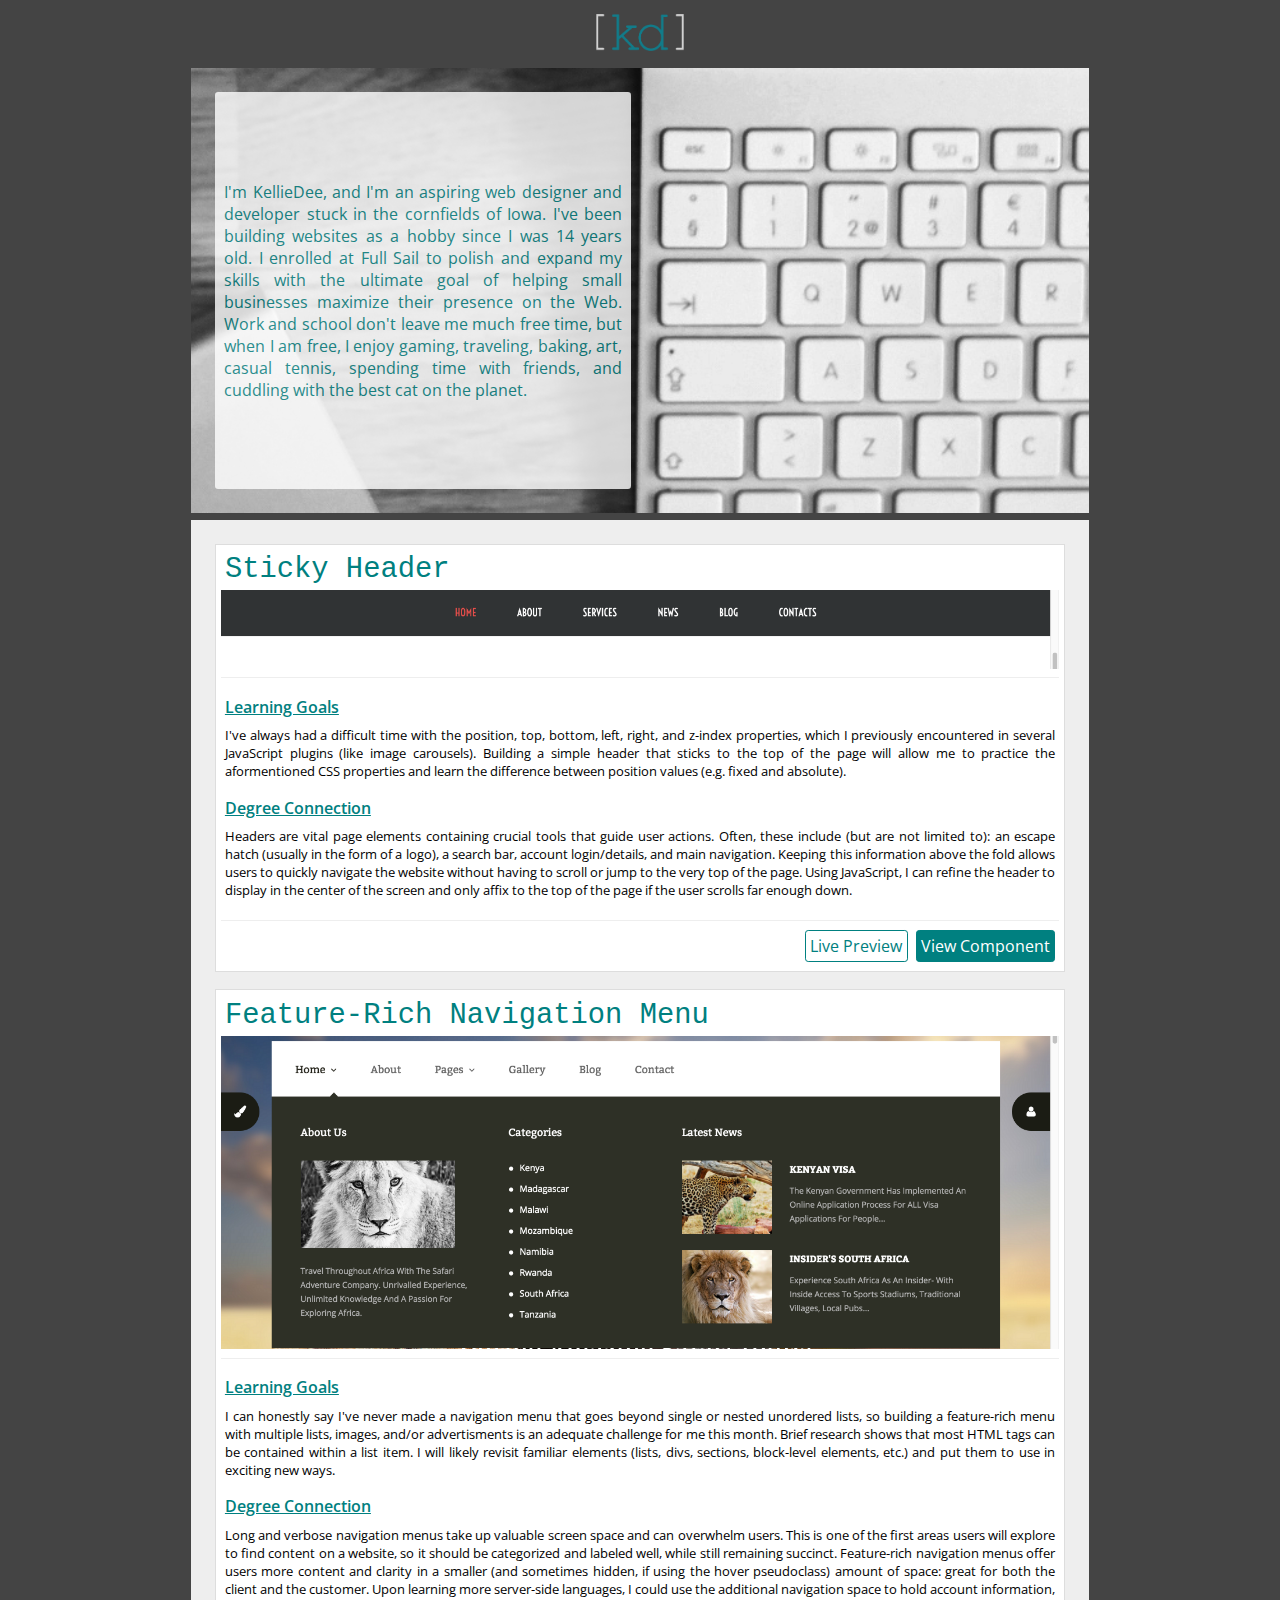
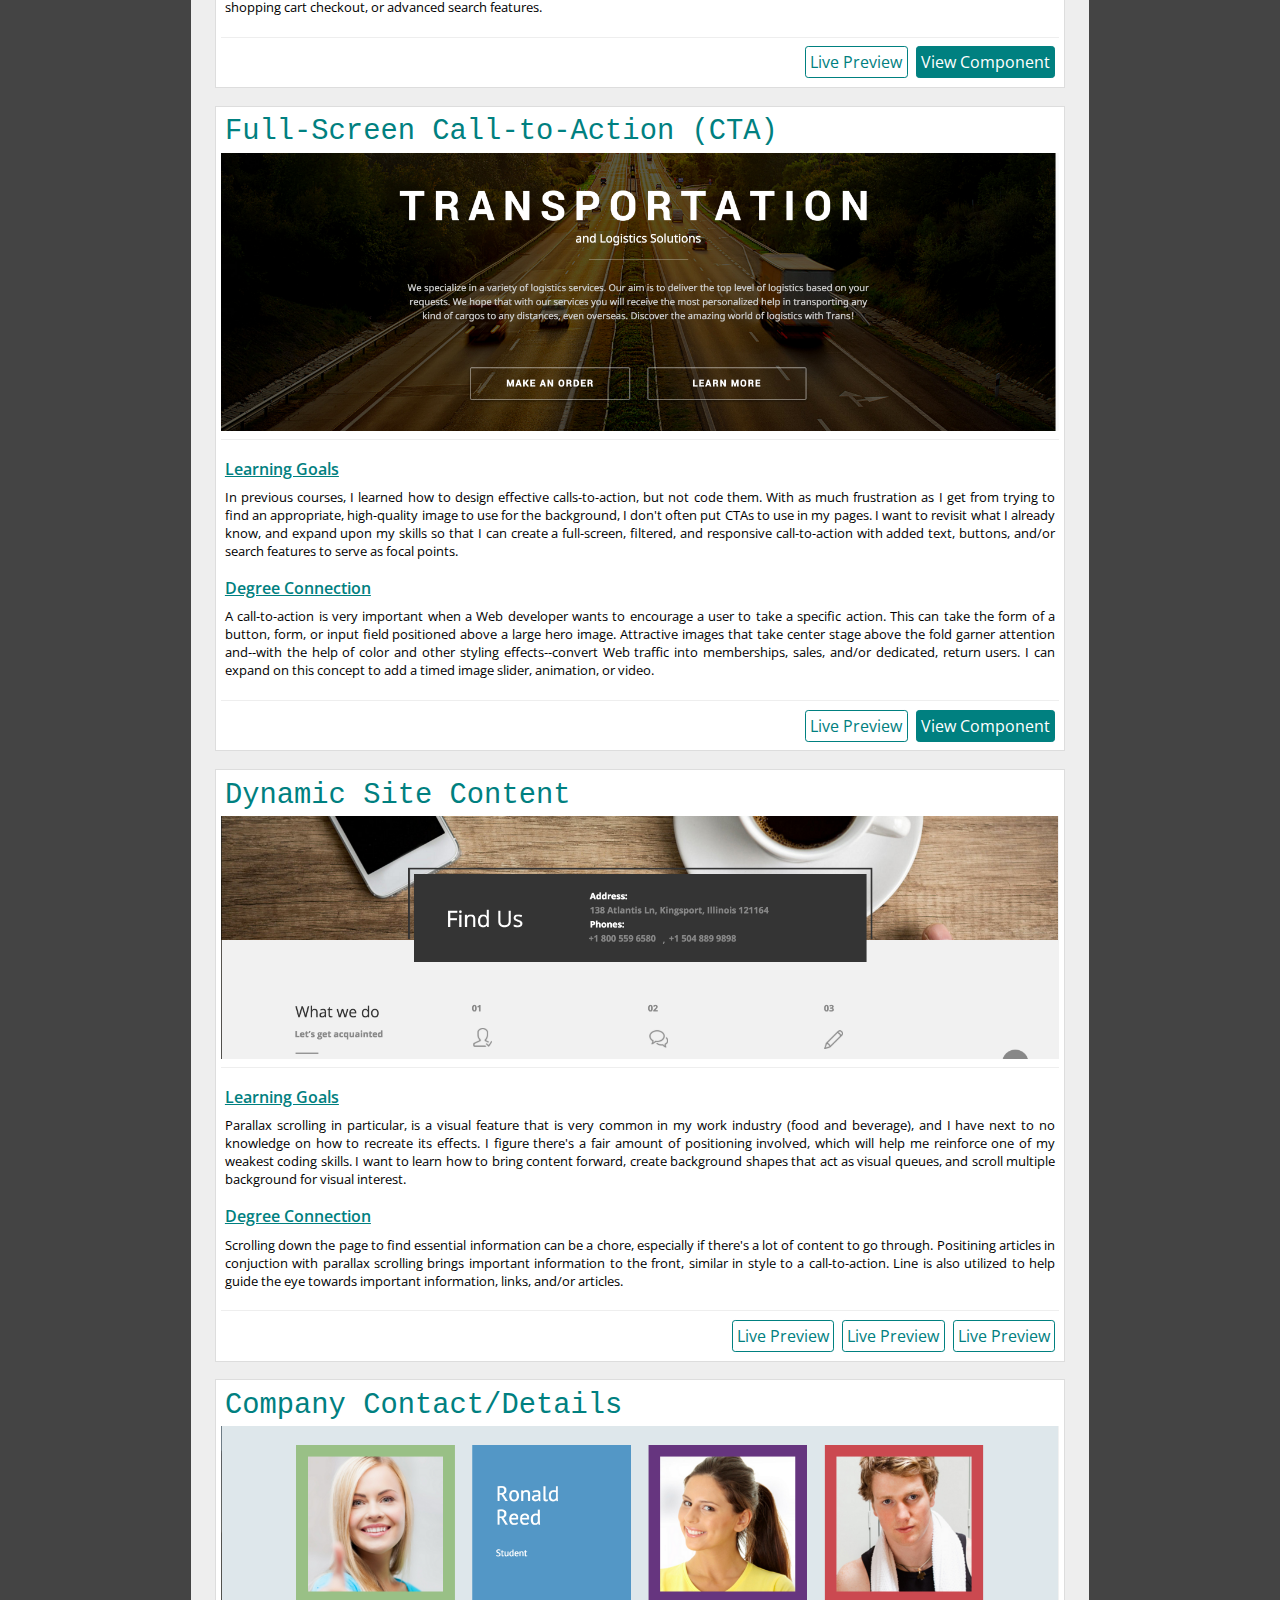
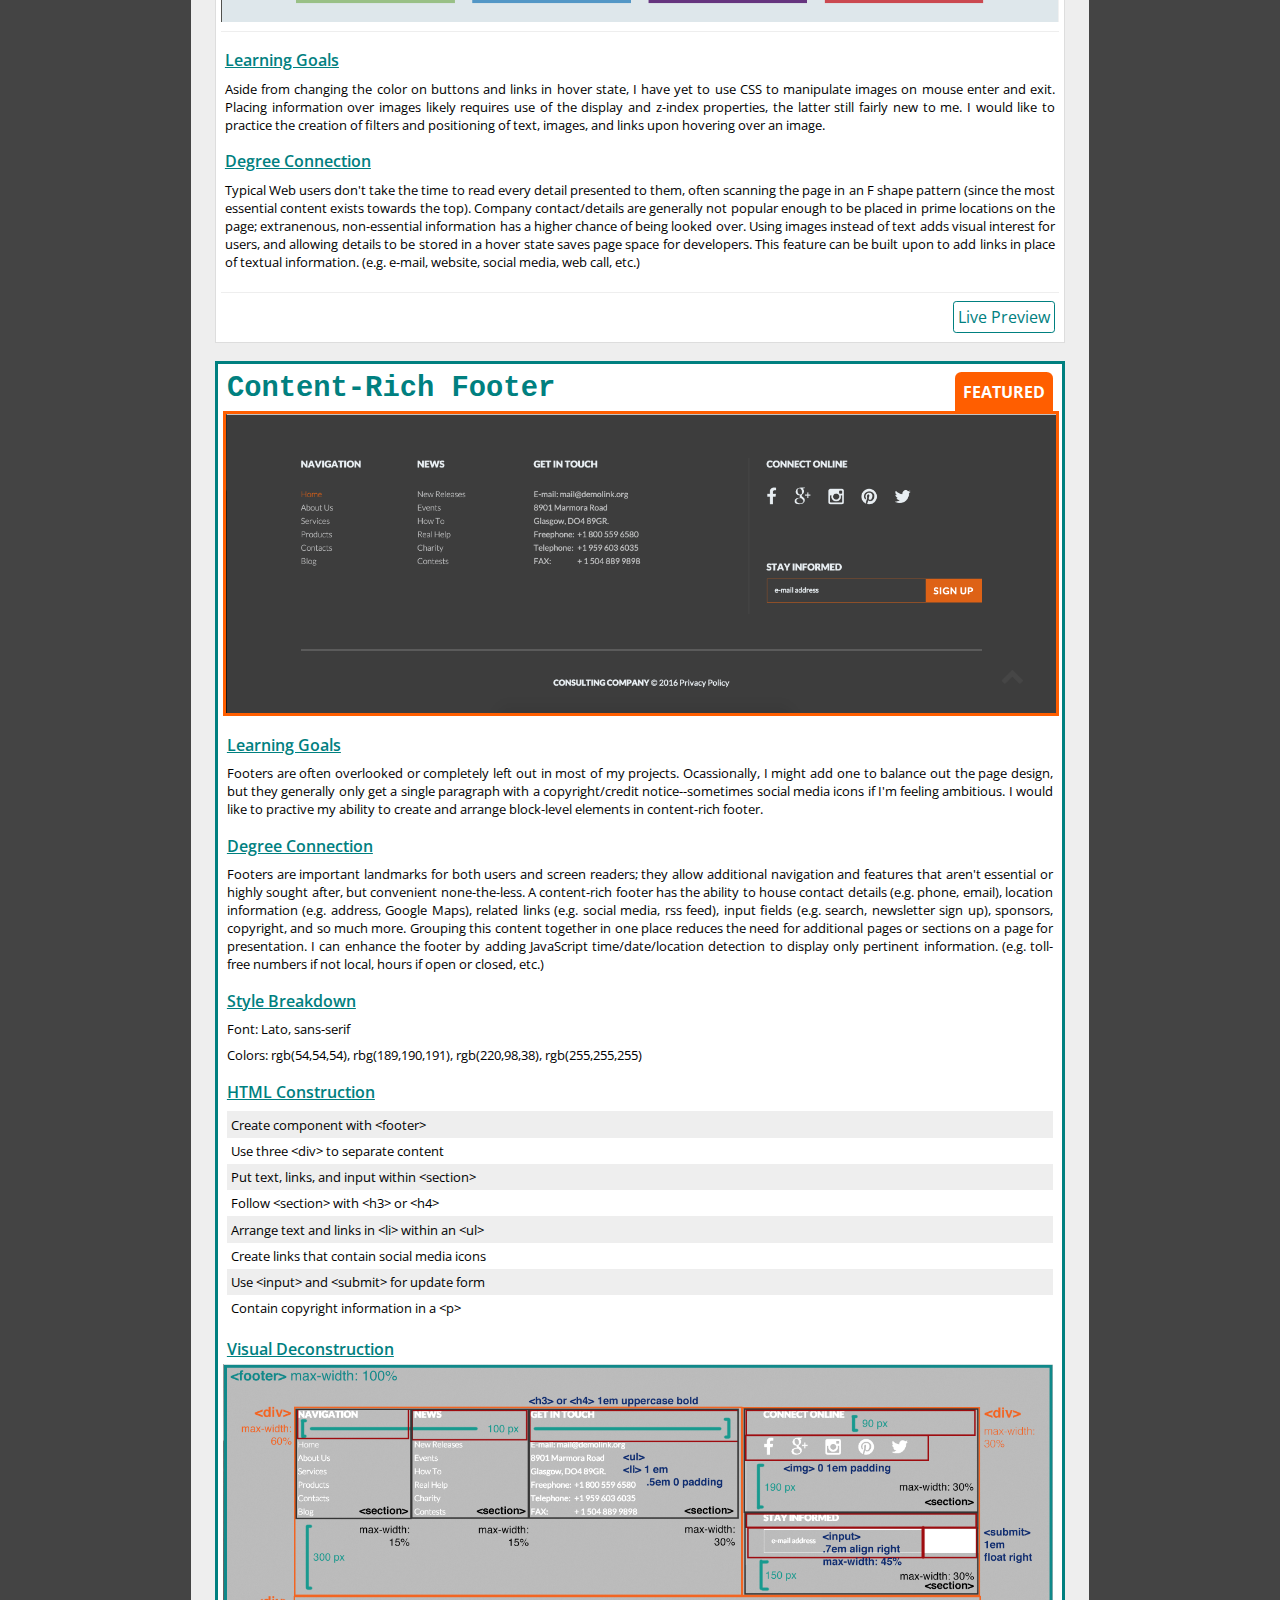
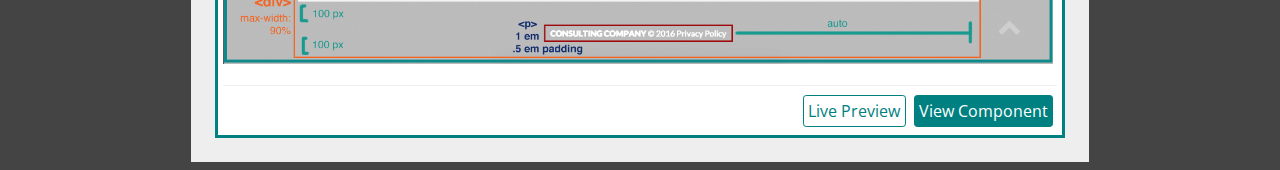
==== commit 9bfb5211: "WSP Week 2" ====
--- a/index.html
+++ b/index.html
@@ -55,7 +55,7 @@
             <h4>Degree Connection</h4>
             <p>Long and verbose navigation menus take up valuable screen space and can overwhelm users. This is one of the first areas users will explore to find content on a website, so it should be categorized and labeled well, while still remaining succinct. Feature-rich navigation menus offer users more content and clarity in a smaller (and sometimes hidden, if using the hover pseudoclass) amount of space: great for both the client and the customer. Upon learning more server-side languages, I could use the additional navigation space to hold account information, shopping cart checkout, or advanced search features.</p>
             <footer>
-                <!-- <a href="components/2/component.html" class="component">View Component</a> -->
+                <a href="components/2/component.html" class="component">View Component</a>
                 <a href="http://www.templatemonster.com/demo/55957.html">Live Preview</a>
             </footer>
         </article>
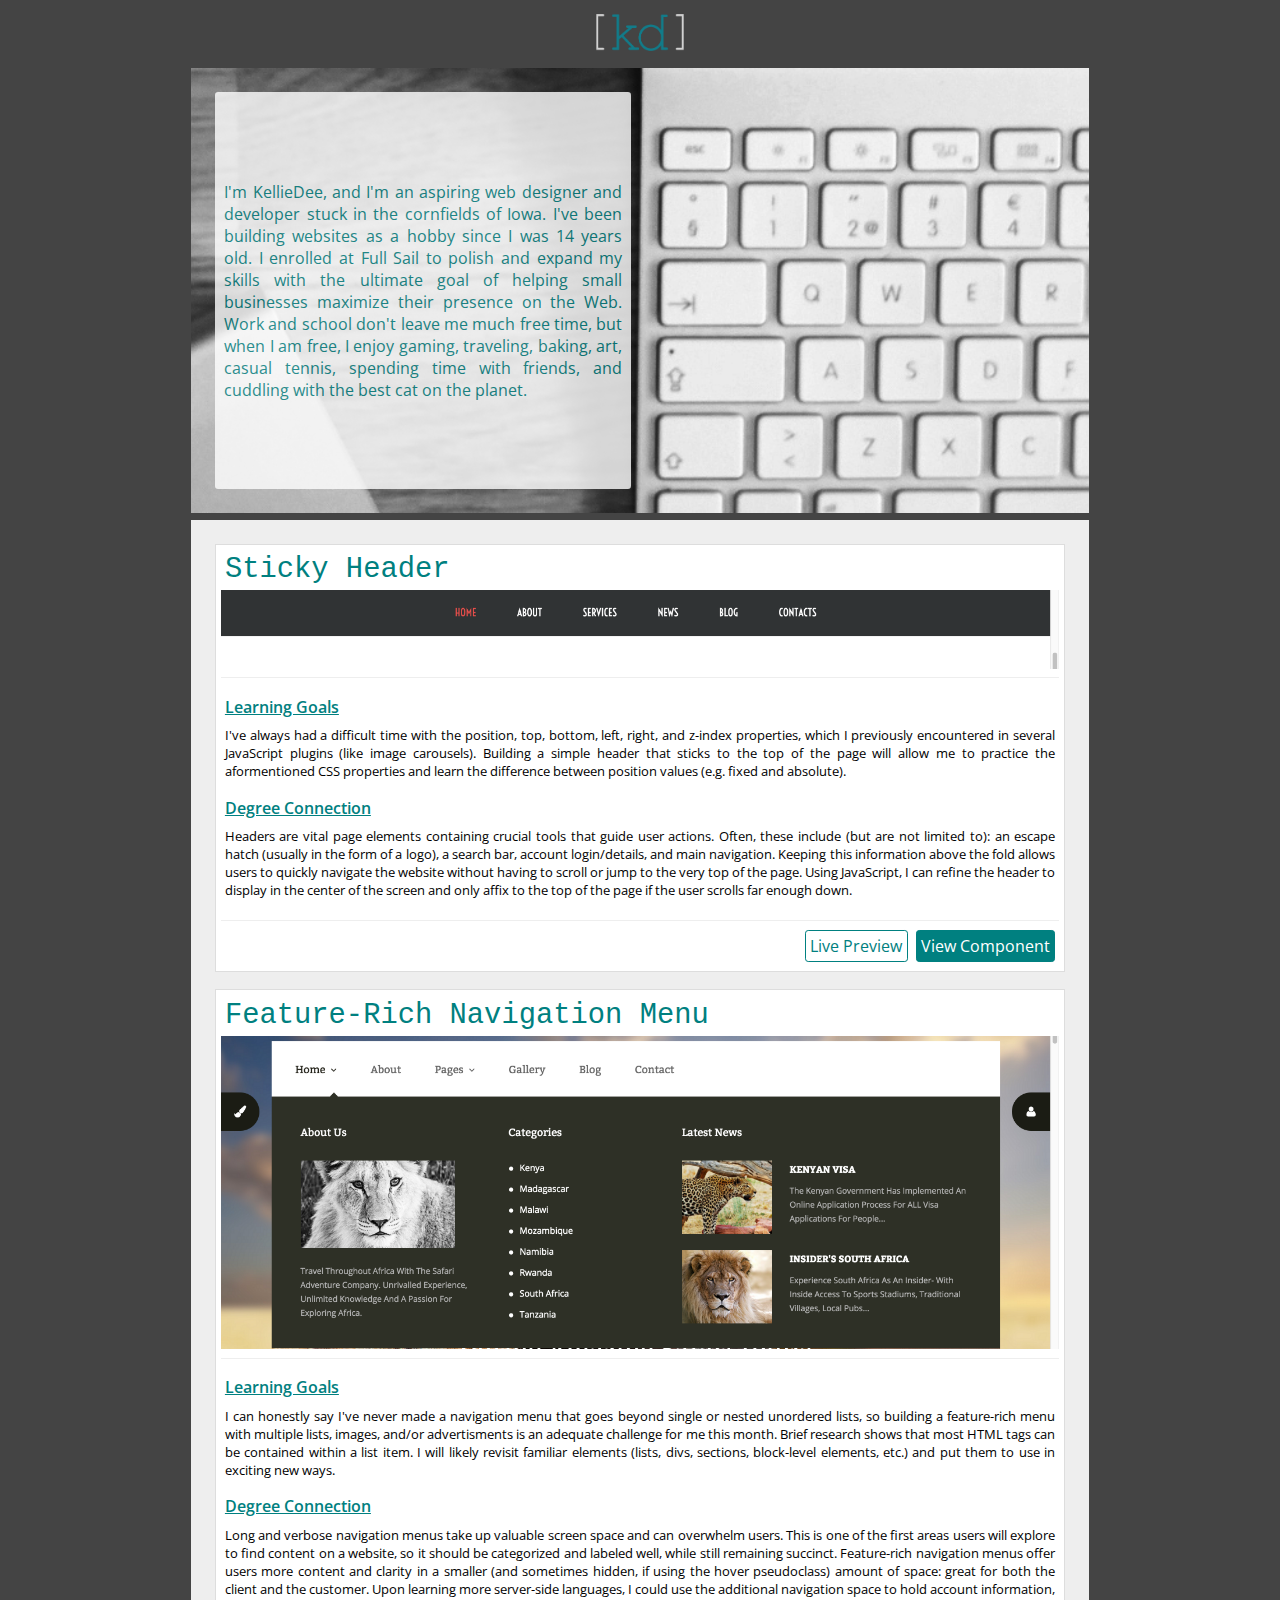
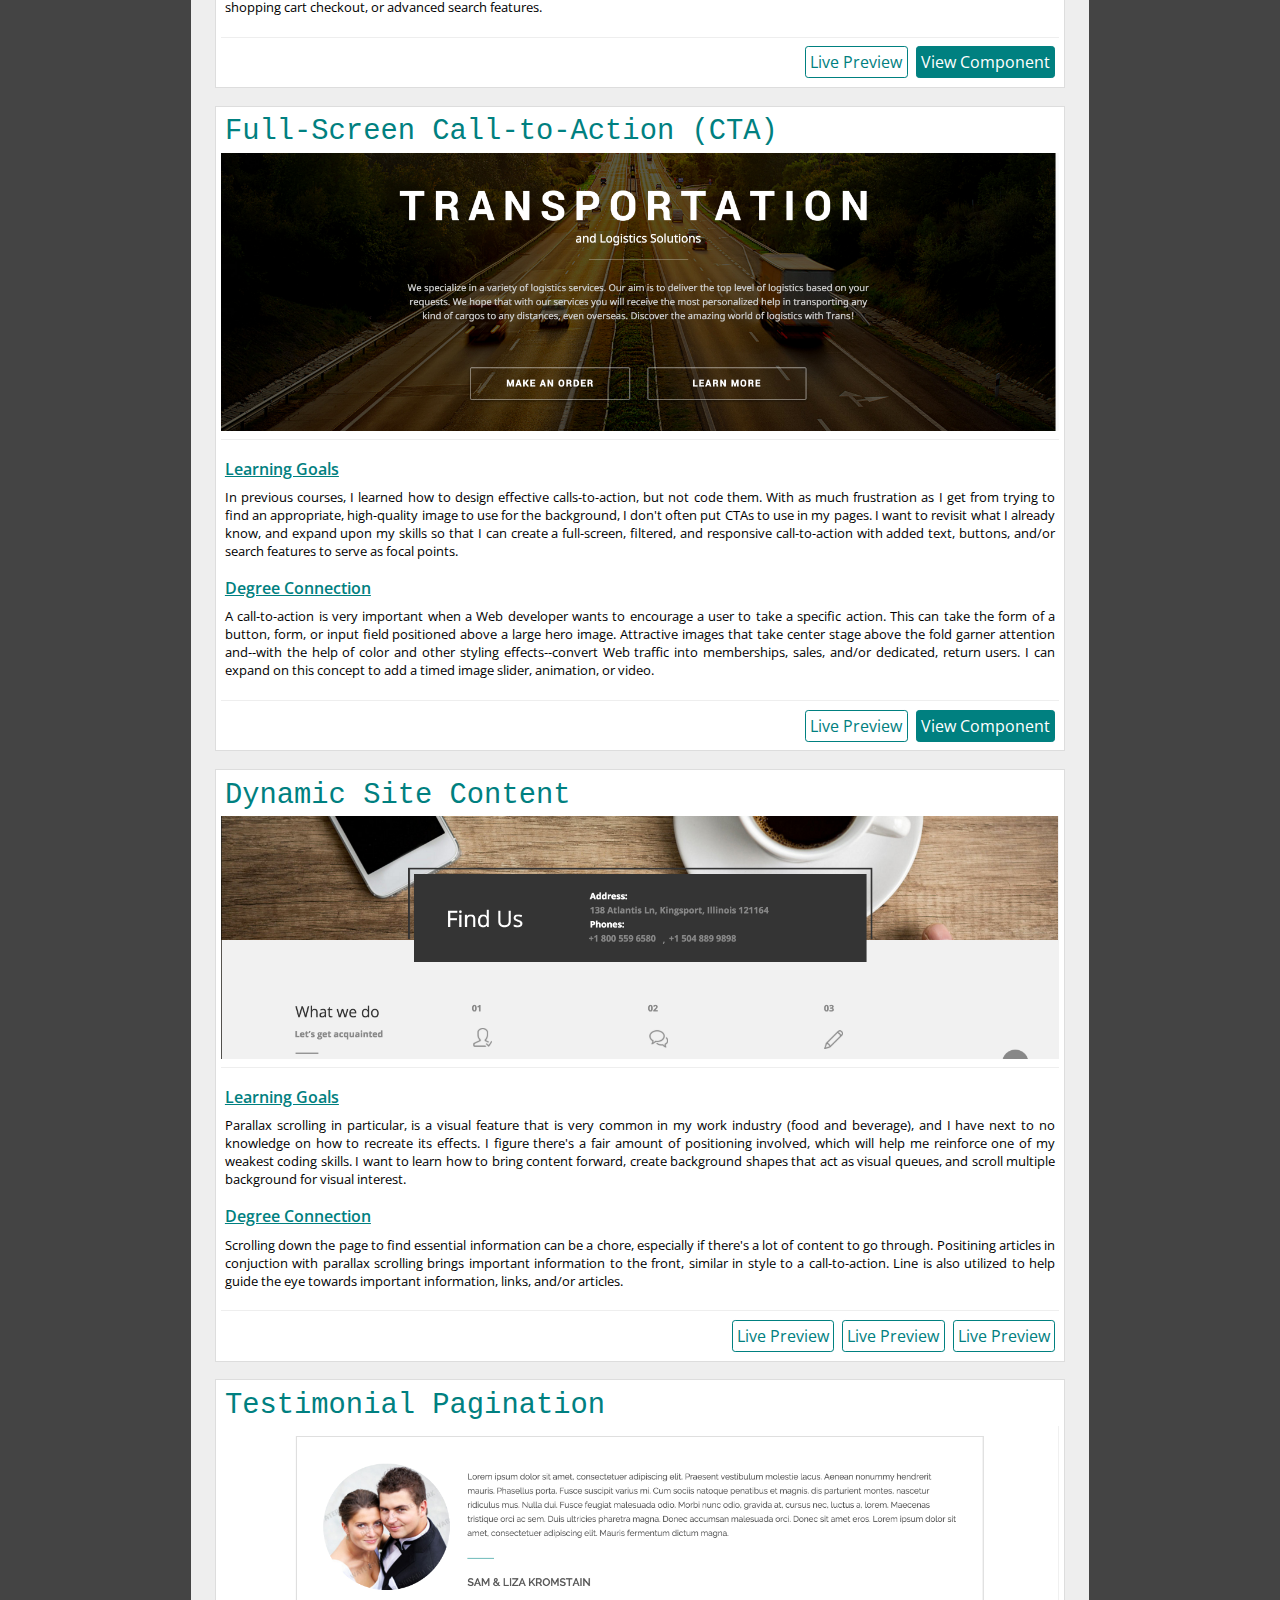
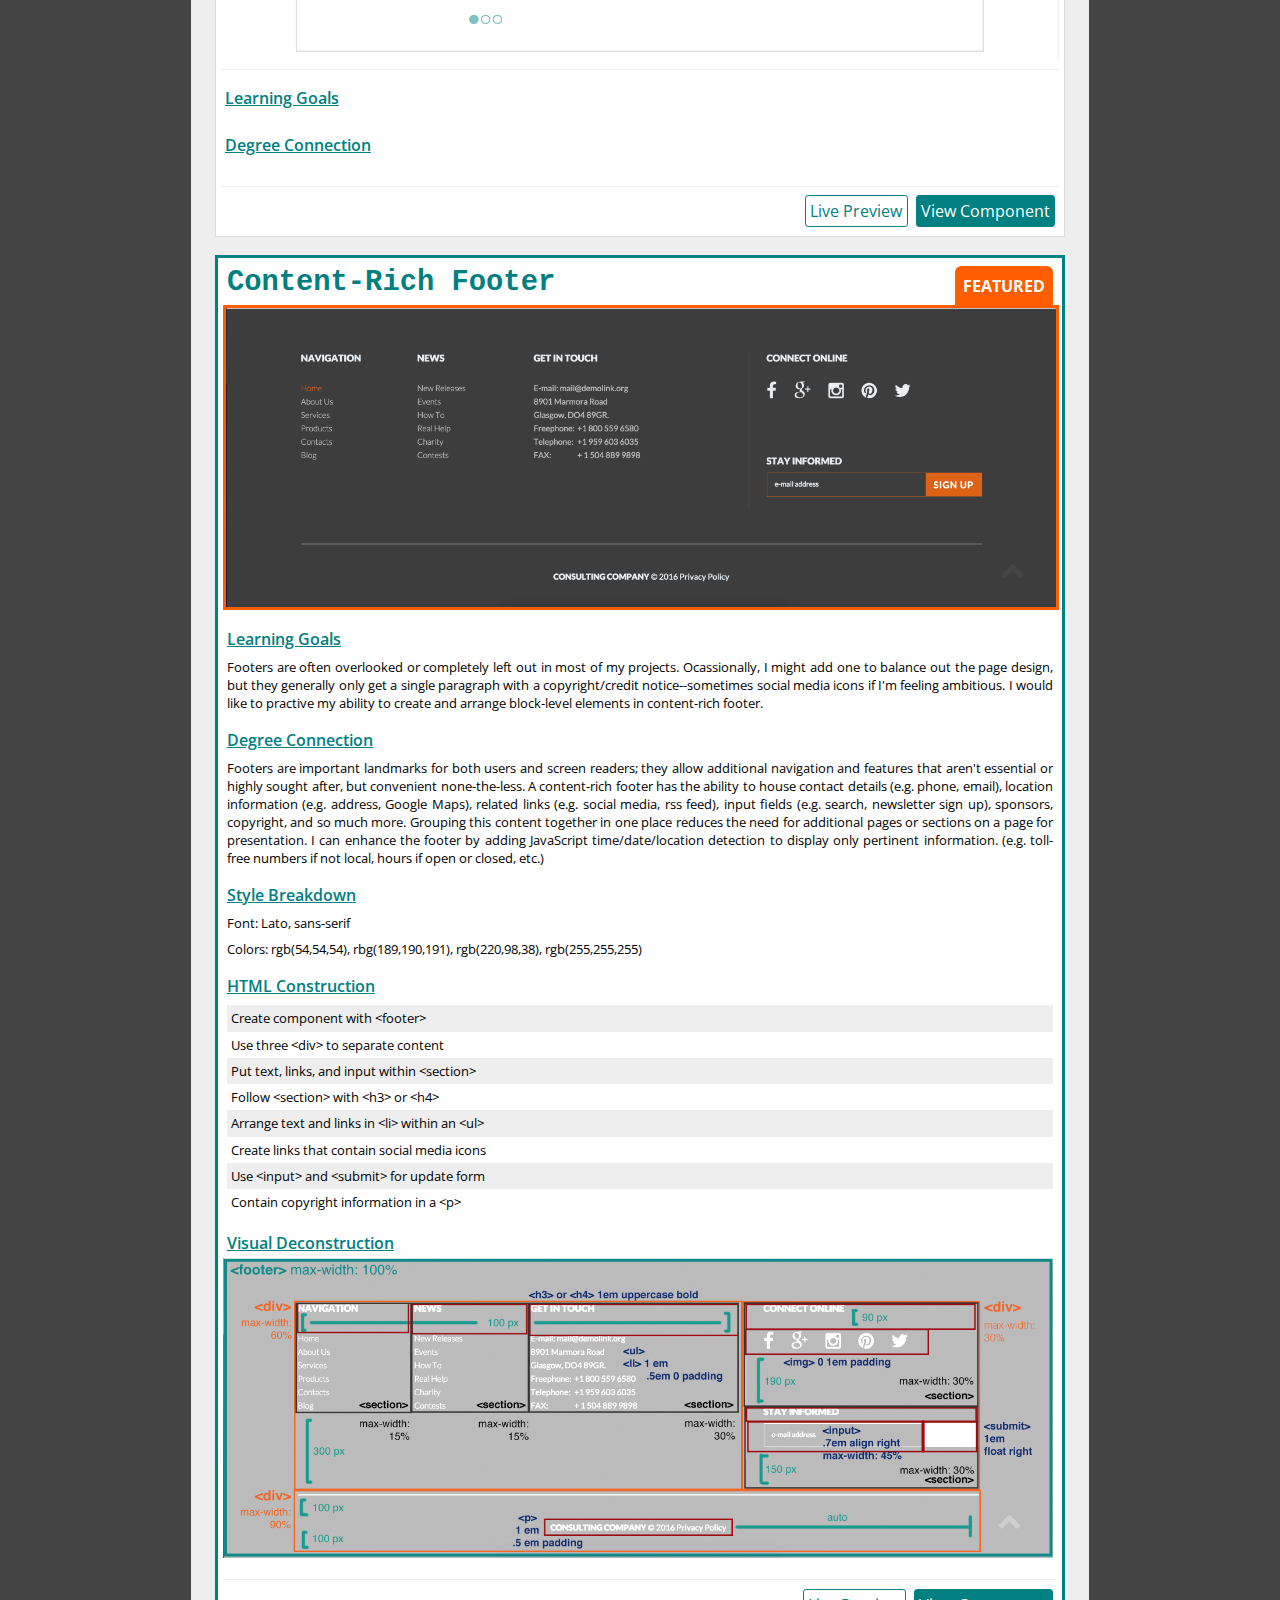
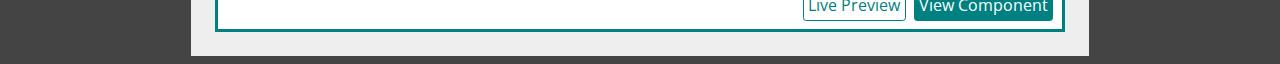
==== commit 403ef542: "WSP Week 2" ====
--- a/index.html
+++ b/index.html
@@ -100,16 +100,16 @@
         
         <article>
             <header>
-                <h3>Company Contact/Details</h3>
+                <h3>Testimonial Pagination</h3>
             </header>
             <img src="images/comp5.png" alt="Company Contact/Details">
             <h4>Learning Goals</h4>
-            <p>Aside from changing the color on buttons and links in hover state, I have yet to use CSS to manipulate images on mouse enter and exit. Placing information over images likely requires use of the display and z-index properties, the latter still fairly new to me. I would like to practice the creation of filters and positioning of text, images, and links upon hovering over an image.</p>
+            <p></p>
             <h4>Degree Connection</h4>
-            <p>Typical Web users don't take the time to read every detail presented to them, often scanning the page in an F shape pattern (since the most essential content exists towards the top). Company contact/details are generally not popular enough to be placed in prime locations on the page; extranenous, non-essential information has a higher chance of being looked over. Using images instead of text adds visual interest for users, and allowing details to be stored in a hover state saves page space for developers. This feature can be built upon to add links in place of textual information. (e.g. e-mail, website, social media, web call, etc.)  </p>
+            <p></p>
             <footer>
-                <!-- <a href="components/5/component.html" class="component">View Component</a> -->
-                <a href="http://www.templatemonster.com/demo/57645.html">Live Preview</a>
+                <a href="components/5/component.html" class="component">View Component</a>
+                <a href="http://www.templatemonster.com/demo/55055.html">Live Preview</a>
             </footer>
         </article>
         
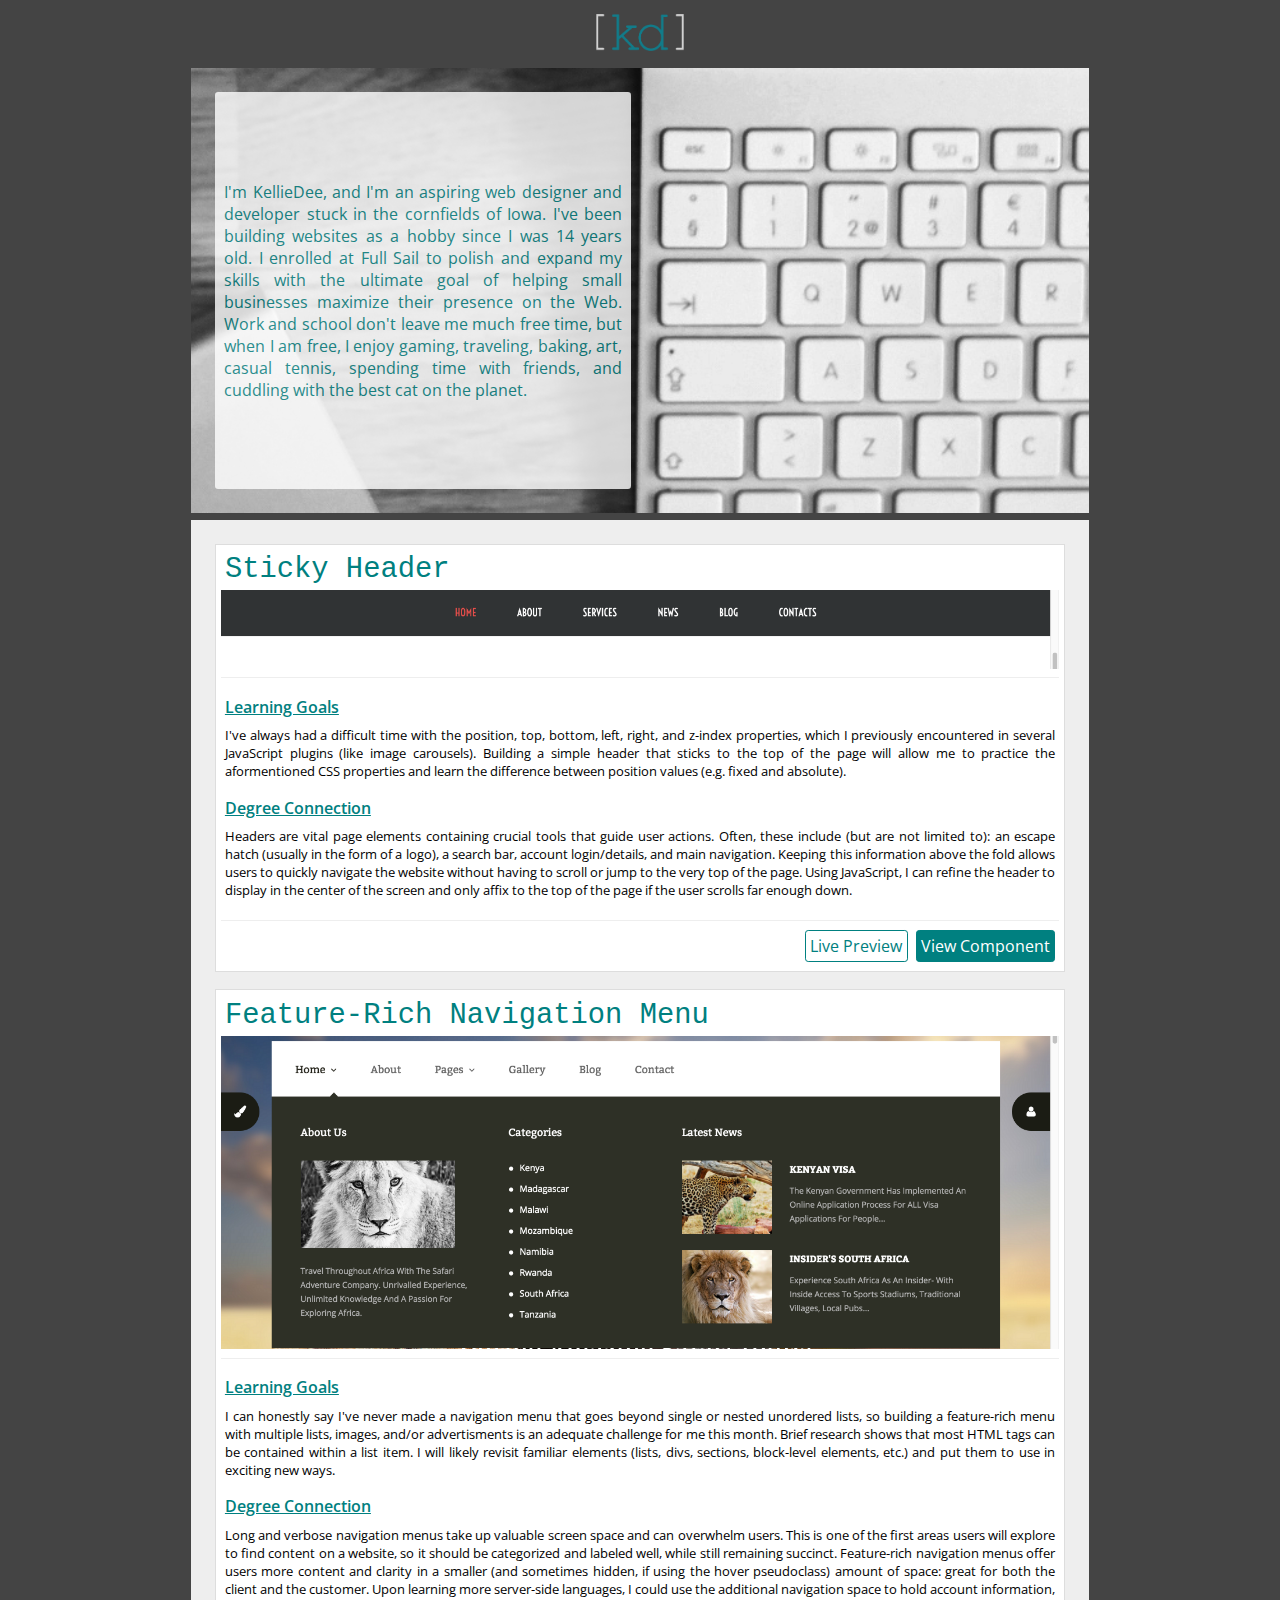
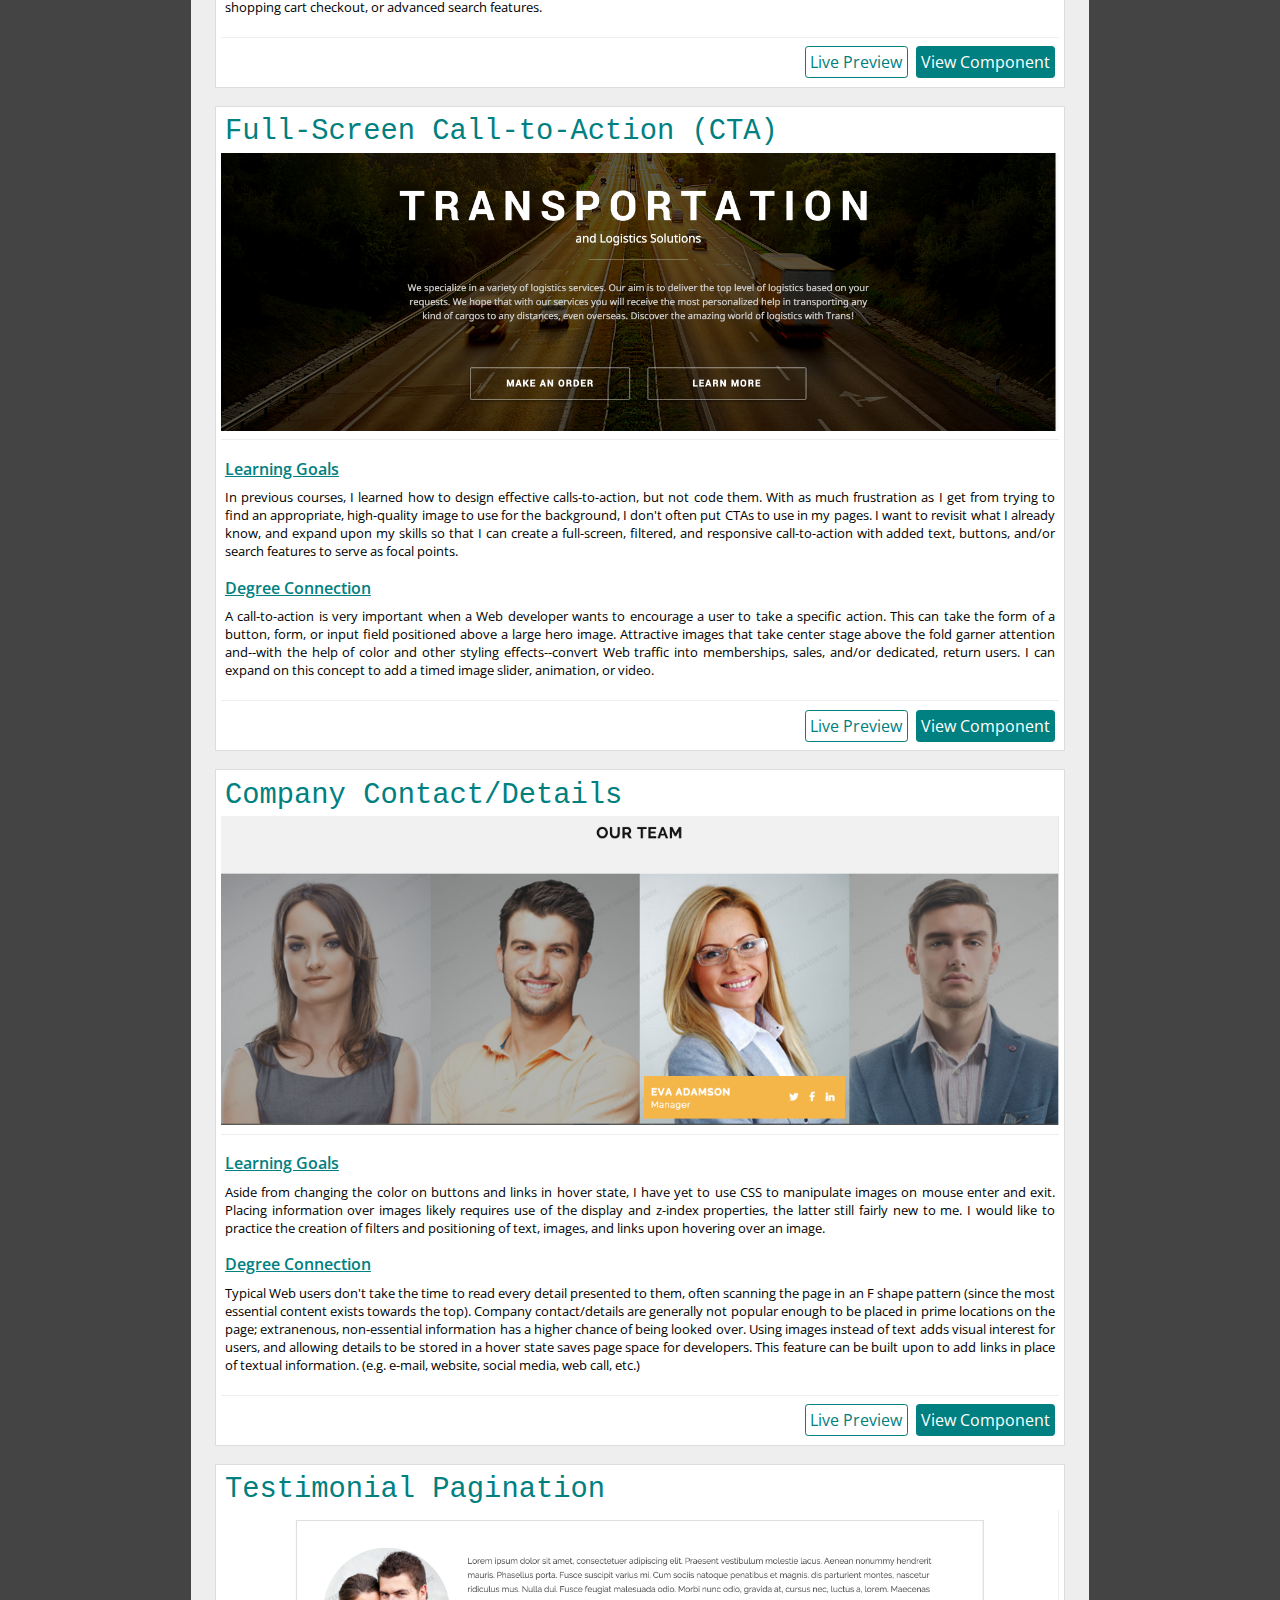
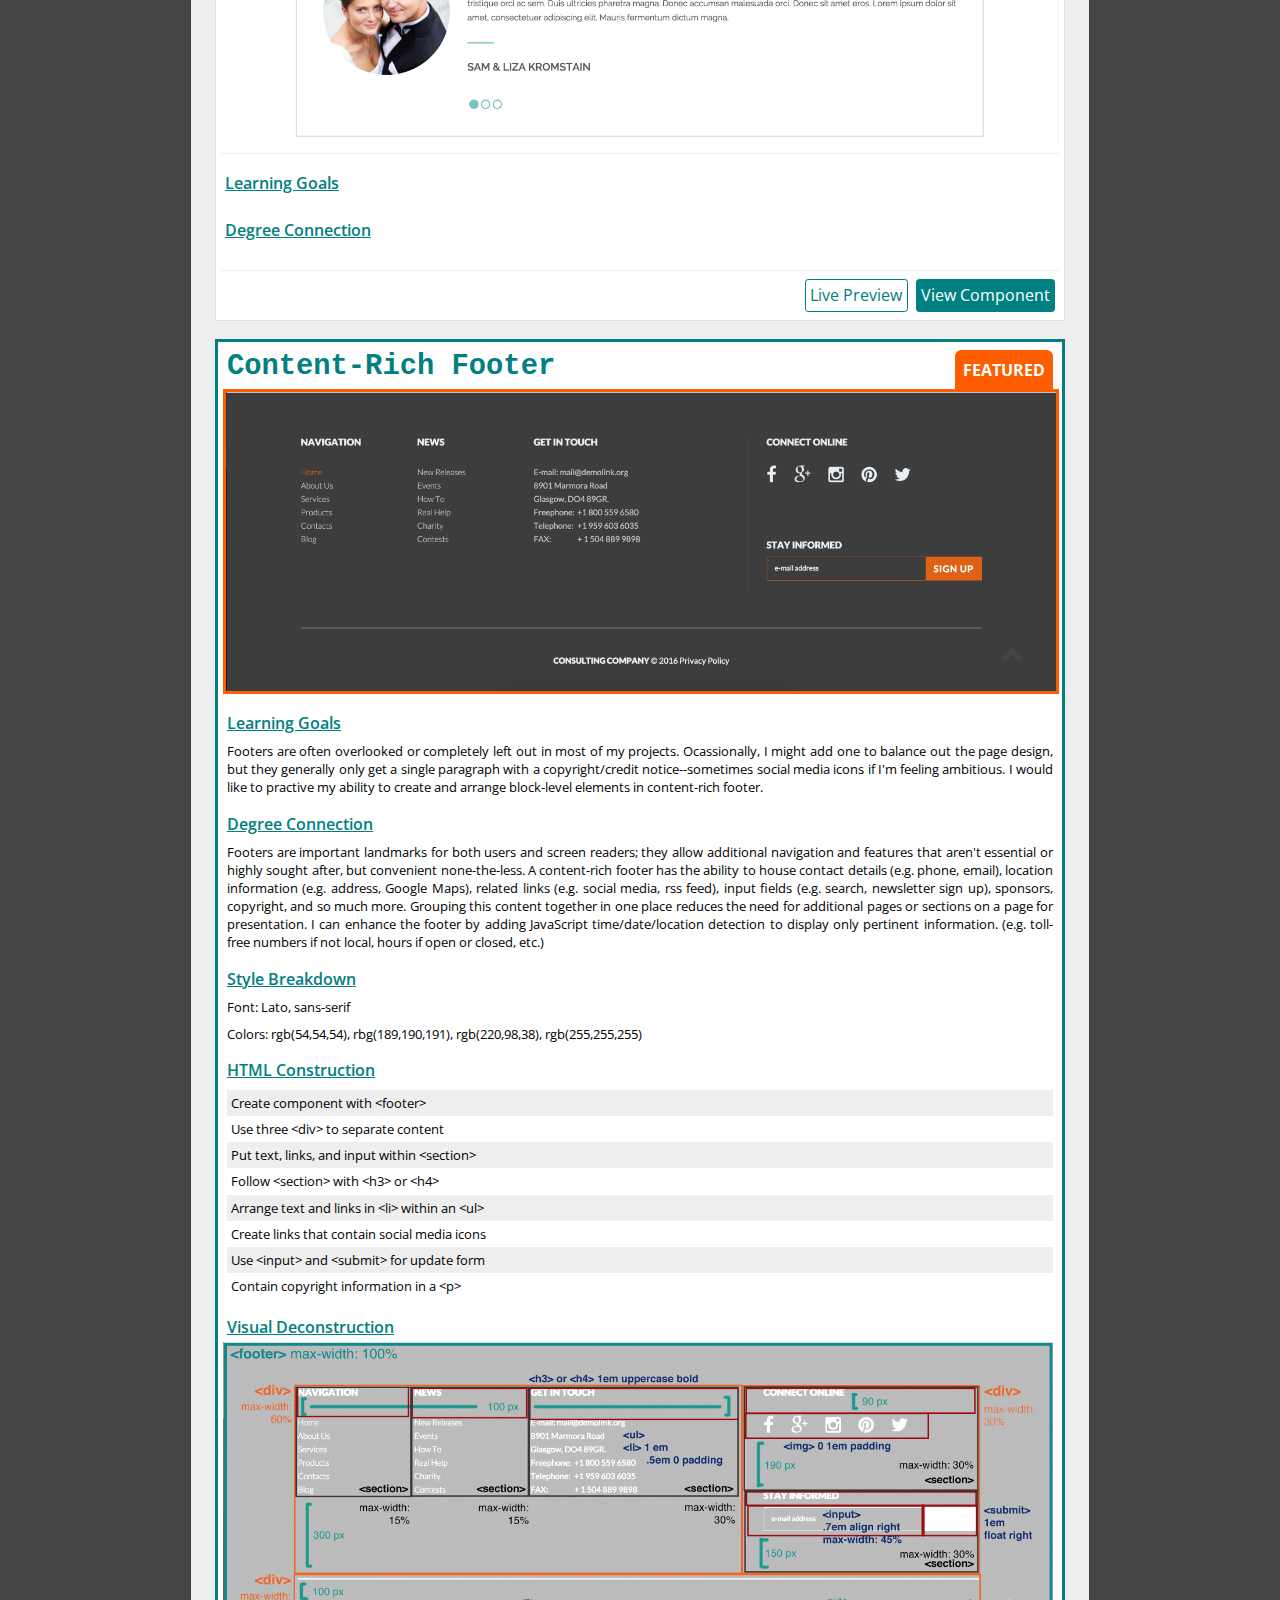
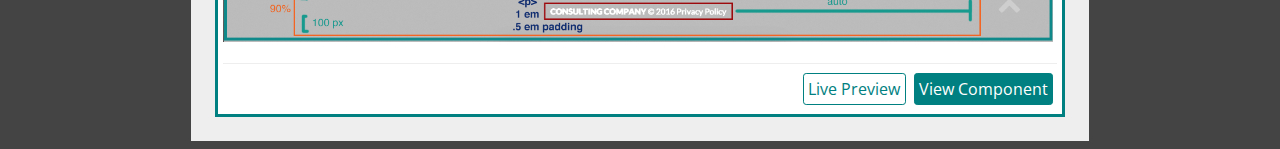
==== commit 3ba00875: "WSP Week 2" ====
--- a/index.html
+++ b/index.html
@@ -81,17 +81,15 @@
         
         <article>
             <header>
-                <h3>Dynamic Site Content</h3>
+                <h3>Company Contact/Details</h3>
             </header>
             <img src="images/comp4.png" alt="Dynamic Site Content">
             <h4>Learning Goals</h4>
-            <p>Parallax scrolling in particular, is a visual feature that is very common in my work industry (food and beverage), and I have next to no knowledge on how to recreate its effects. I figure there's a fair amount of positioning involved, which will help me reinforce one of my weakest coding skills. I want to learn how to bring content forward, create background shapes that act as visual queues, and scroll multiple background for visual interest.</p>
+            <p>Aside from changing the color on buttons and links in hover state, I have yet to use CSS to manipulate images on mouse enter and exit. Placing information over images likely requires use of the display and z-index properties, the latter still fairly new to me. I would like to practice the creation of filters and positioning of text, images, and links upon hovering over an image.</p>
             <h4>Degree Connection</h4>
-            <p>Scrolling down the page to find essential information can be a chore, especially if there's a lot of content to go through. Positining articles in conjuction with parallax scrolling brings important information to the front, similar in style to a call-to-action. Line is also utilized to help guide the eye towards important information, links, and/or articles.</p>
+            <p>Typical Web users don't take the time to read every detail presented to them, often scanning the page in an F shape pattern (since the most essential content exists towards the top). Company contact/details are generally not popular enough to be placed in prime locations on the page; extranenous, non-essential information has a higher chance of being looked over. Using images instead of text adds visual interest for users, and allowing details to be stored in a hover state saves page space for developers. This feature can be built upon to add links in place of textual information. (e.g. e-mail, website, social media, web call, etc.)</p>
             <footer>
-                <!-- <a href="components/4/component.html" class="component">View Component</a> -->
-                <a href="http://www.templatemonster.com/demo/55674.html">Live Preview</a>
-                <a href="http://www.templatemonster.com/demo/57806.html">Live Preview</a>
+                <a href="components/4/component.html" class="component">View Component</a>
                 <a href="http://www.templatemonster.com/demo/58241.html">Live Preview</a>
             </footer>
         </article>
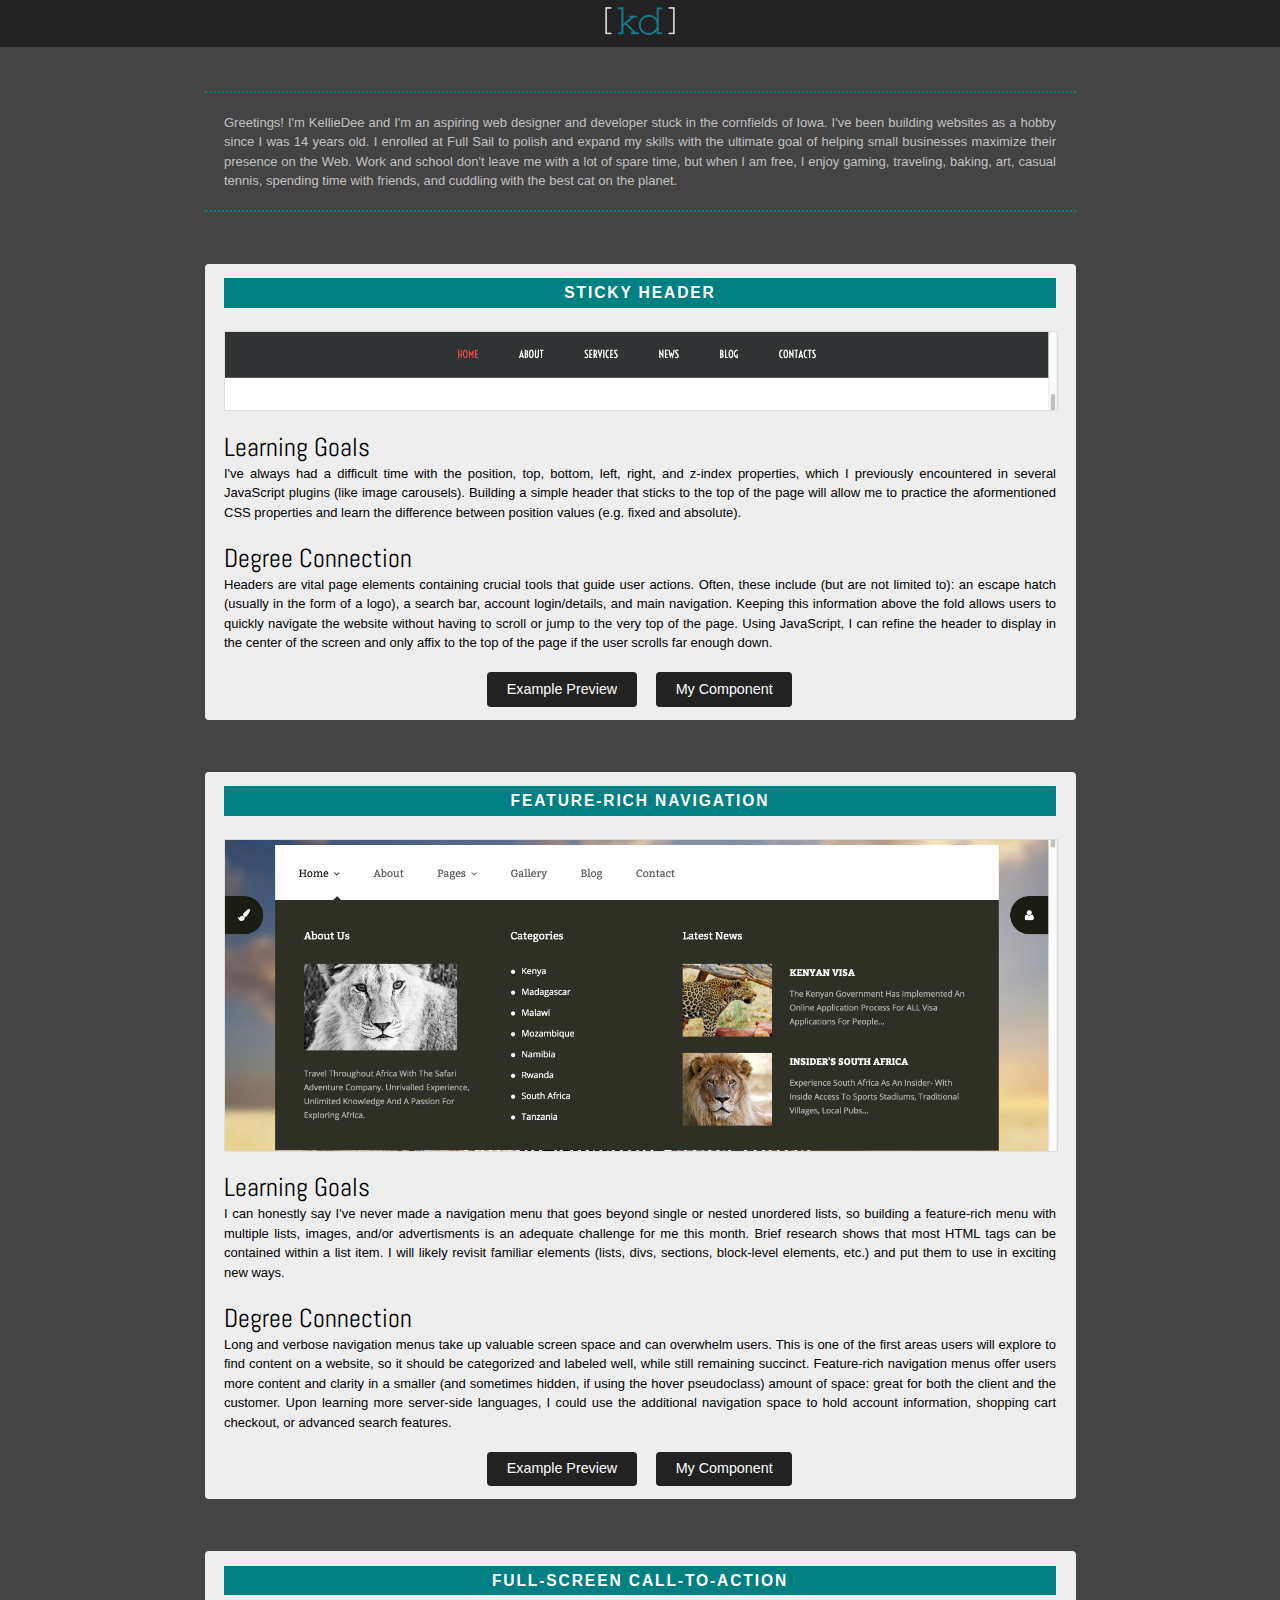
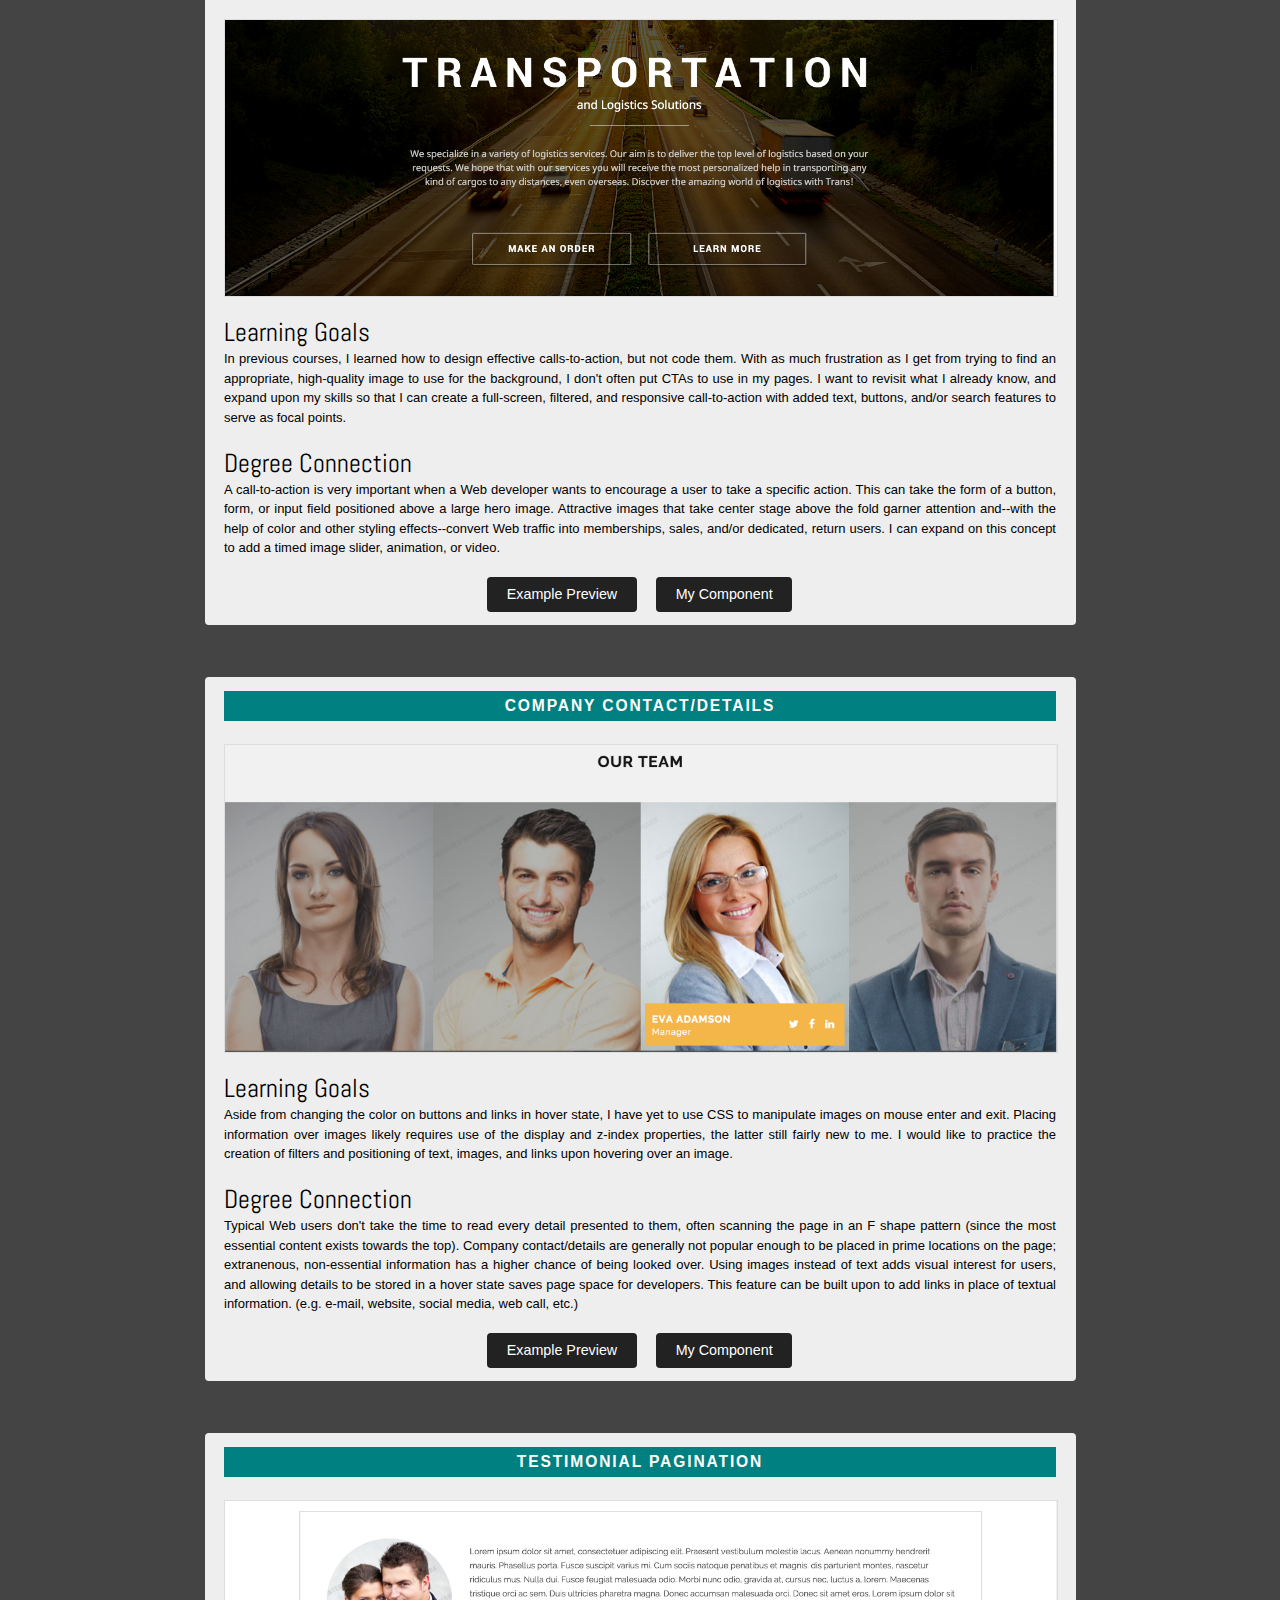
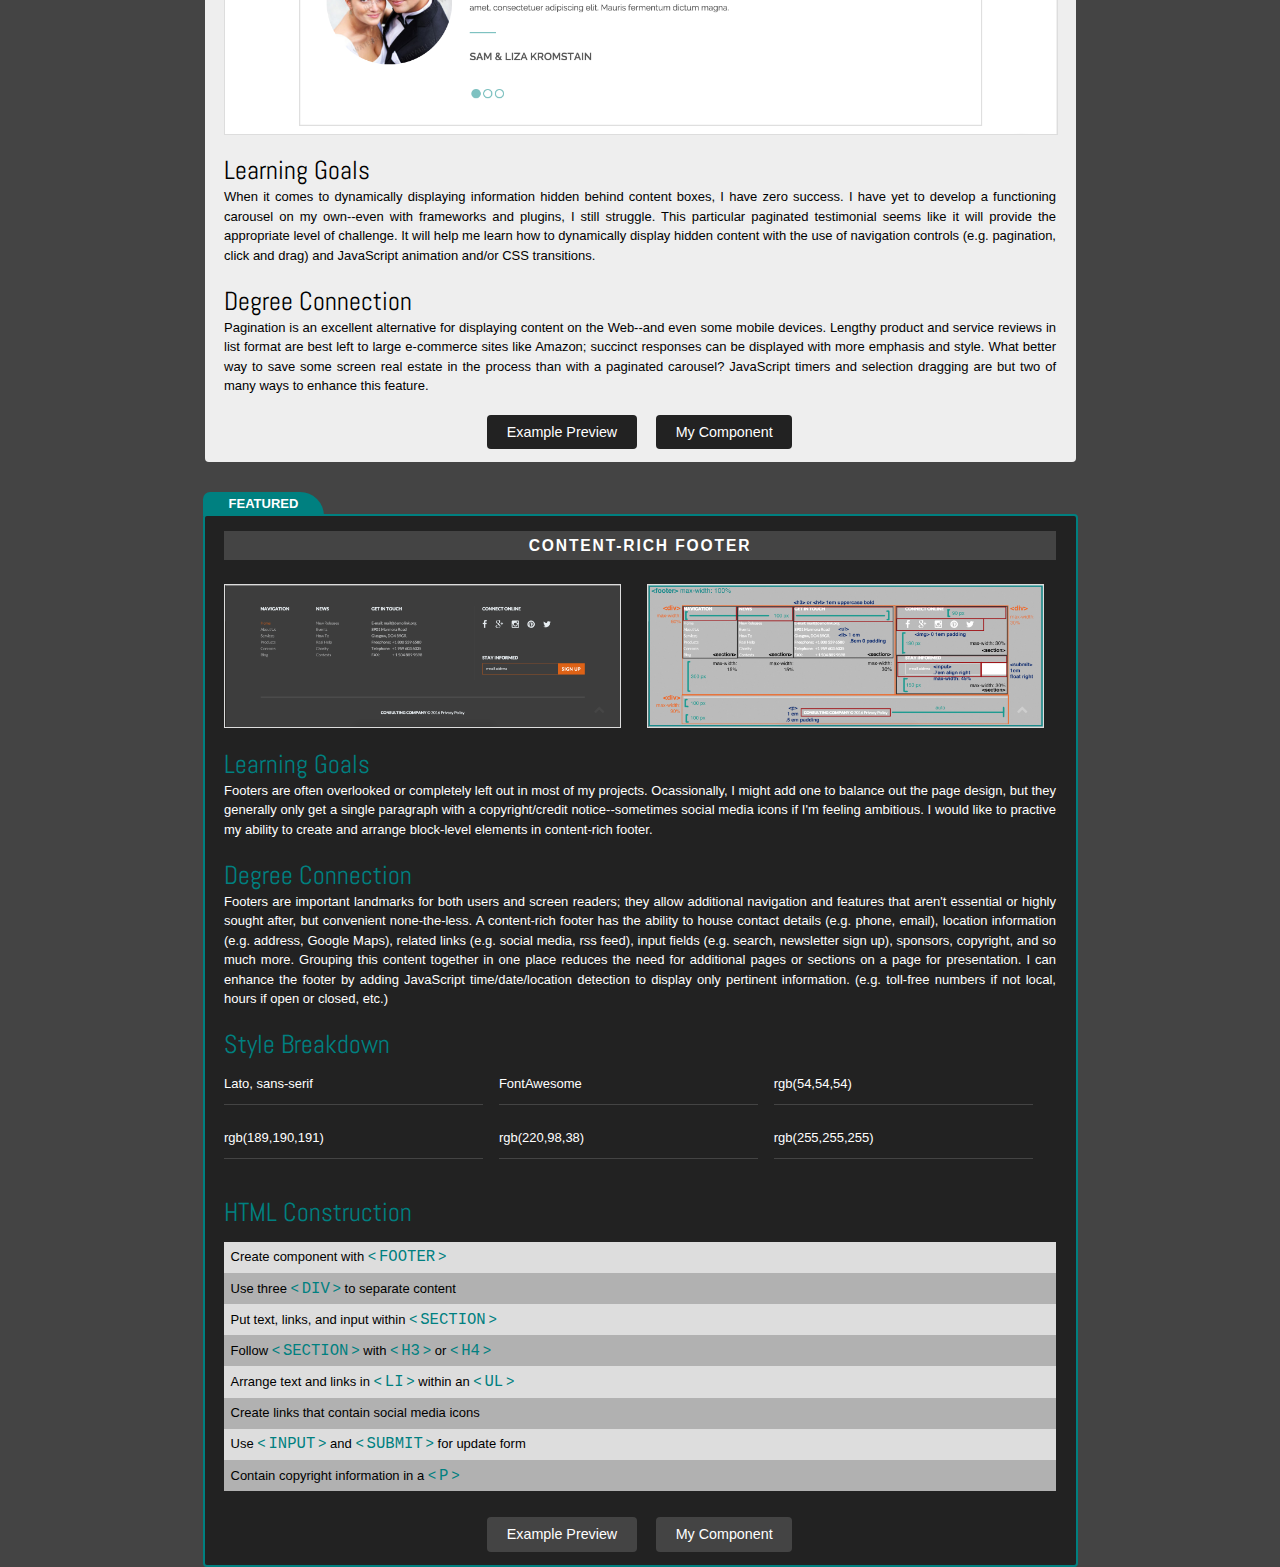
==== commit 908da4eb: "WSP Week 3" ====
--- a/index.html
+++ b/index.html
@@ -1,152 +1,147 @@
 <!DOCTYPE html>
 <html>
 <head>
-	<title>WSP: Kellie Pickering</title>
-    <link href='https://fonts.googleapis.com/css?family=Open+Sans:400,600,300' rel='stylesheet' type='text/css'>
-	<link rel="stylesheet" type="text/css" href="css/main.css" />
+    <title>WSP: Kellie Pickering</title>
+    <link href='https://fonts.googleapis.com/css?family=Abel' rel='stylesheet' type='text/css'>
+    <link rel="stylesheet" type="text/css" href="css/main.css">
 </head>
 <body>
-
-	<!-- Header -->
-    
+    <!-- Header -->
     <header>
-        <a href="index.html"><img src="images/logo.png" alt="KD"></a>
+        <h1>KellieDee</h1>
+        <img src="images/logo.png" alt="KD Logo">
     </header>
-	
-	<!-- About -->
-    
-    <main>
-    <section id="about">
-        <h2>About Me</h2>
-        <p>I'm KellieDee, and I'm an aspiring web designer and developer stuck in the cornfields of Iowa. I've been building websites as a hobby since I was 14 years old. I enrolled at Full Sail to polish and expand my skills with the ultimate goal of helping small businesses maximize their presence on the Web. Work and school don't leave me much free time, but when I am free, I enjoy gaming, traveling, baking, art, casual tennis, spending time with friends, and cuddling with the best cat on the planet.</p>
+    <!-- About -->
+    <section>
+        <h2>About the Designer</h2>
+        <p>Greetings! I'm KellieDee and I'm an aspiring web designer and developer stuck in the cornfields of Iowa. I've been building websites as a hobby since I was 14 years old. I enrolled at Full Sail to polish and expand my skills with the ultimate goal of helping small businesses maximize their presence on the Web. Work and school don't leave me with a lot of spare time, but when I am free, I enjoy gaming, traveling, baking, art, casual tennis, spending time with friends, and cuddling with the best cat on the planet.</p>
     </section>
-
-	<!-- Blog, Components -->
-    
-    <section id="components">
+    <!-- Component List -->
+    <section>
         <h2>Components</h2>
-        
-        <!-- Component 1 -->
-        
+        <!-- Component -->
         <article>
             <header>
                 <h3>Sticky Header</h3>
             </header>
-            <img src="images/comp1.png" alt="Sticky Header">
+            <img src="images/comp1.png" alt="Fixed Header">
             <h4>Learning Goals</h4>
             <p>I've always had a difficult time with the position, top, bottom, left, right, and z-index properties, which I previously encountered in several JavaScript plugins (like image carousels). Building a simple header that sticks to the top of the page will allow me to practice the aformentioned CSS properties and learn the difference between position values (e.g. fixed and absolute).</p>
             <h4>Degree Connection</h4>
-            <p>Headers are vital page elements containing crucial tools that guide user actions. Often, these include (but are not limited to): an escape hatch (usually in the form of a logo),  a search bar, account login/details, and main navigation. Keeping this information above the fold allows users to quickly navigate the website without having to scroll or jump to the very top of the page. Using JavaScript, I can refine the header to display in the center of the screen and only affix to the top of the page if the user scrolls far enough down.</p>
+            <p>Headers are vital page elements containing crucial tools that guide user actions. Often, these include (but are not limited to): an escape hatch (usually in the form of a logo), a search bar, account login/details, and main navigation. Keeping this information above the fold allows users to quickly navigate the website without having to scroll or jump to the very top of the page. Using JavaScript, I can refine the header to display in the center of the screen and only affix to the top of the page if the user scrolls far enough down.</p>
             <footer>
-                <a href="components/1/component.html" class="component">View Component</a>
-                <a href="http://www.templatemonster.com/demo/55993.html">Live Preview</a>
+                <ul>
+                    <li><a href="http://www.templatemonster.com/demo/55993.html">Example Preview</a></li>
+                    <li><a href="http://kelliedee.github.io/components/1/component.html">My Component</a></li>
+                </ul>
             </footer>
         </article>
-        
-        <!-- Component 2 -->
-        
+        <!-- Component -->
         <article>
             <header>
-                <h3>Feature-Rich Navigation Menu</h3>
+                <h3>Feature-Rich Navigation</h3>
             </header>
-            <img src="images/comp2.png" alt="Feature-Rich Navigation Menu">
+            <img src="images/comp2.png" alt="Mega Menu with Images, Lists, and Text">
             <h4>Learning Goals</h4>
             <p>I can honestly say I've never made a navigation menu that goes beyond single or nested unordered lists, so building a feature-rich menu with multiple lists, images, and/or advertisments is an adequate challenge for me this month. Brief research shows that most HTML tags can be contained within a list item. I will likely revisit familiar elements (lists, divs, sections, block-level elements, etc.) and put them to use in exciting new ways.</p>
             <h4>Degree Connection</h4>
             <p>Long and verbose navigation menus take up valuable screen space and can overwhelm users. This is one of the first areas users will explore to find content on a website, so it should be categorized and labeled well, while still remaining succinct. Feature-rich navigation menus offer users more content and clarity in a smaller (and sometimes hidden, if using the hover pseudoclass) amount of space: great for both the client and the customer. Upon learning more server-side languages, I could use the additional navigation space to hold account information, shopping cart checkout, or advanced search features.</p>
             <footer>
-                <a href="components/2/component.html" class="component">View Component</a>
-                <a href="http://www.templatemonster.com/demo/55957.html">Live Preview</a>
+                <ul>
+                    <li><a href="http://www.templatemonster.com/demo/55957.html">Example Preview</a></li>
+                    <li><a href="http://kelliedee.github.io/components/2/component.html">My Component</a></li>
+                </ul>
             </footer>
         </article>
-        
-        <!-- Component 3 -->
-        
+        <!-- Component -->
         <article>
             <header>
-                <h3>Full-Screen Call-to-Action (CTA)</h3>
+                <h3>Full-Screen Call-to-Action</h3>
             </header>
-            <img src="images/comp3.png" alt="Full-Screen Call-to-Action">
+            <img src="images/comp3.png" alt="Full-Screen CTA with Buttons">
             <h4>Learning Goals</h4>
             <p>In previous courses, I learned how to design effective calls-to-action, but not code them. With as much frustration as I get from trying to find an appropriate, high-quality image to use for the background, I don't often put CTAs to use in my pages. I want to revisit what I already know, and expand upon my skills so that I can create a full-screen, filtered, and responsive call-to-action with added text, buttons, and/or search features to serve as focal points.</p>
             <h4>Degree Connection</h4>
             <p>A call-to-action is very important when a Web developer wants to encourage a user to take a specific action. This can take the form of a button, form, or input field positioned above a large hero image. Attractive images that take center stage above the fold garner attention and--with the help of color and other styling effects--convert Web traffic into memberships, sales, and/or dedicated, return users. I can expand on this concept to add a timed image slider, animation, or video.</p>
             <footer>
-                <a href="components/3/component.html" class="component">View Component</a>
-                <a href="http://www.templatemonster.com/demo/57806.html">Live Preview</a>
+                <ul>
+                    <li><a href="http://www.templatemonster.com/demo/57806.html">Example Preview</a></li>
+                    <li><a href="http://kelliedee.github.io/components/3/component.html">My Component</a></li>
+                </ul>
             </footer>
         </article>
-        
-        <!-- Component 4 -->
-        
+        <!-- Component -->
         <article>
             <header>
                 <h3>Company Contact/Details</h3>
             </header>
-            <img src="images/comp4.png" alt="Dynamic Site Content">
+            <img src="images/comp4.png" alt="Team Details with Nameplates">
             <h4>Learning Goals</h4>
             <p>Aside from changing the color on buttons and links in hover state, I have yet to use CSS to manipulate images on mouse enter and exit. Placing information over images likely requires use of the display and z-index properties, the latter still fairly new to me. I would like to practice the creation of filters and positioning of text, images, and links upon hovering over an image.</p>
             <h4>Degree Connection</h4>
             <p>Typical Web users don't take the time to read every detail presented to them, often scanning the page in an F shape pattern (since the most essential content exists towards the top). Company contact/details are generally not popular enough to be placed in prime locations on the page; extranenous, non-essential information has a higher chance of being looked over. Using images instead of text adds visual interest for users, and allowing details to be stored in a hover state saves page space for developers. This feature can be built upon to add links in place of textual information. (e.g. e-mail, website, social media, web call, etc.)</p>
             <footer>
-                <a href="components/4/component.html" class="component">View Component</a>
-                <a href="http://www.templatemonster.com/demo/58241.html">Live Preview</a>
+                <ul>
+                    <li><a href="http://www.templatemonster.com/demo/55901.html">Example Preview</a></li>
+                    <li><a href="http://kelliedee.github.io/components/4/component.html">My Component</a></li>
+                </ul>
             </footer>
         </article>
-        
-        <!-- Component 5 -->
-        
+        <!-- Component -->
         <article>
             <header>
                 <h3>Testimonial Pagination</h3>
             </header>
-            <img src="images/comp5.png" alt="Company Contact/Details">
+            <img src="images/comp5.png" alt="Testimonials with Paginated Carousel">
             <h4>Learning Goals</h4>
-            <p></p>
+            <p>When it comes to dynamically displaying information hidden behind content boxes, I have zero success. I have yet to develop a functioning carousel on my own--even with frameworks and plugins, I still struggle. This particular paginated testimonial seems like it will provide the appropriate level of challenge. It will help me learn how to dynamically display hidden content with the use of navigation controls (e.g. pagination, click and drag) and JavaScript animation and/or CSS transitions.</p>
             <h4>Degree Connection</h4>
-            <p></p>
+            <p>Pagination is an excellent alternative for displaying content on the Web--and even some mobile devices. Lengthy product and service reviews in list format are best left to large e-commerce sites like Amazon; succinct responses can be displayed with more emphasis and style. What better way to save some screen real estate in the process than with a paginated carousel? JavaScript timers and selection dragging are but two of many ways to enhance this feature.</p>
             <footer>
-                <a href="components/5/component.html" class="component">View Component</a>
-                <a href="http://www.templatemonster.com/demo/55055.html">Live Preview</a>
+                <ul>
+                    <li><a href="http://www.templatemonster.com/demo/55055.html">Example Preview</a></li>
+                    <li><a href="http://kelliedee.github.io/components/5/component.html">My Component</a></li>
+                </ul>
             </footer>
         </article>
-        
-        <!-- Component 6 -->
-        
-        <article class="featured">
+        <!-- Component -->
+        <article id="featured">
             <header>
                 <h3>Content-Rich Footer</h3>
-                <strong>Featured</strong>
             </header>
-            <img src="images/comp6.png" alt="Content-Rich Footer">
+            <img src="images/comp6.png" alt="Footer with Lists, Location, Links, and Form">
+            <img src="images/visual.png" alt="Visual deconstruction">
             <h4>Learning Goals</h4>
-            <p>Footers are often overlooked or completely left out in most of my projects. Ocassionally, I might add one to balance out the page design, but they generally only get a single paragraph with a copyright/credit notice--sometimes social media icons if I'm feeling ambitious. I would like to practive my ability to create and arrange block-level elements in content-rich footer. </p>
+            <p>Footers are often overlooked or completely left out in most of my projects. Ocassionally, I might add one to balance out the page design, but they generally only get a single paragraph with a copyright/credit notice--sometimes social media icons if I'm feeling ambitious. I would like to practive my ability to create and arrange block-level elements in content-rich footer.</p>
             <h4>Degree Connection</h4>
             <p>Footers are important landmarks for both users and screen readers; they allow additional navigation and features that aren't essential or highly sought after, but convenient none-the-less. A content-rich footer has the ability to house contact details (e.g. phone, email), location information (e.g. address, Google Maps), related links (e.g. social media, rss feed), input fields (e.g. search, newsletter sign up), sponsors, copyright, and so much more. Grouping this content together in one place reduces the need for additional pages or sections on a page for presentation. I can enhance the footer by adding JavaScript time/date/location detection to display only pertinent information. (e.g. toll-free numbers if not local, hours if open or closed, etc.)</p>
             <h4>Style Breakdown</h4>
-            <p>Font: Lato, sans-serif</p>
-            <p>Colors: rgb(54,54,54), rbg(189,190,191), rgb(220,98,38), rgb(255,255,255) </p>
+            <ul>
+                <li>Lato, sans-serif</li>
+                <li>FontAwesome</li>
+                <li>rgb(54,54,54)</li>
+                <li>rgb(189,190,191)</li>
+                <li>rgb(220,98,38)</li>
+                <li>rgb(255,255,255)</li>
+            </ul>
             <h4>HTML Construction</h4>
-            <ul>
-                <li>Create component with &lt;footer&gt;</li>
-                <li>Use three &lt;div&gt; to separate content</li>
-                <li>Put text, links, and input within &lt;section&gt;</li>
-                <li>Follow &lt;section&gt; with &lt;h3&gt; or &lt;h4&gt;</li>
-                <li>Arrange text and links in &lt;li&gt; within an &lt;ul&gt;</li>
-                <li>Create links that contain social media icons</li>
-                <li>Use &lt;input&gt; and &lt;submit&gt; for update form</li>
-                <li>Contain copyright information in a &lt;p&gt;</li>
-            </ul>
-            <h4>Visual Deconstruction</h4>
-            <img src="images/visual.png" alt="Visual Deconstruction" id="visual">
+                <ul>
+                    <li>Create component with <code>footer</code></li>
+                    <li>Use three <code>div</code> to separate content</li>
+                    <li>Put text, links, and input within <code>section</code></li>
+                    <li>Follow <code>section</code> with <code>h3</code> or <code>h4</code></co></li>
+                    <li>Arrange text and links in <code>li</code> within an <code>ul</code></li>
+                    <li>Create links that contain social media icons</li>
+                    <li>Use <code>input</code> and <code>submit</code> for update form</li>
+                    <li>Contain copyright information in a <code>p</code></li>
+                </ul>
             <footer>
-                <a href="components/6/component.html" class="component">View Component</a>
-                <a href="http://www.templatemonster.com/demo/52188.html">Live Preview</a>
+                <ul>
+                    <li><a href="http://www.templatemonster.com/demo/52188.html">Example Preview</a></li>
+                    <li><a href="http://kelliedee.github.io/components/6/component.html">My Component</a></li>
+                </ul>
             </footer>
         </article>
-                
     </section>
-    </main>
-
 </body>
 </html>--- a/css/main.css
+++ b/css/main.css
@@ -1,216 +1,258 @@
-/* Project CSS 
-============================================================
-============================================================*/
+
+/***** BODY ************************************************************************/
 
 body {
     background-color: #444;
-    font-family: 'Open Sans', sans-serif;
-}
-
-a {
+    font: 13px/1.5 Arial;
+    margin: 0;
+}
+
+code {
+    color: teal;
+    font: 1.2em monospace;
+    text-transform: uppercase;
+}
+
+code::after {
+    content: ">";
+    display: inline;
+    font-size: .9em;
+    padding-left: .2em;
+}
+
+code::before {
+    content: "<";
+    display: inline;
+    font-size: .9em;
+    padding-right: .2em;
+}
+
+/***** HEADERS **********************************************************************/
+
+body > header  {
+    background-color: #222;
+    border-bottom: 2px solid #444;
+    padding: .5em 0;
+    position: fixed;
+    text-align: center;
+    top: 0;
+    width: 100%;
+    z-index: 2;
+}
+
+body > header  > img {
+    max-width: 70px;
+}
+
+h1, h2 {
+    display: none;
+}
+
+h3 {
+    color: #FFF;
+    font-size: 1.2em;
+    background-color: teal;
+    margin: .5em 0 1.5em 0;
+    letter-spacing: .12em;
+    padding: .2em 0;
+    text-align: center;
+    text-transform: uppercase;
+}
+
+h4 {
+    font: 2em 'Abel', 'Arial', sans-serif;
+    margin: 0;
+    text-transform: capitalize;
+}
+
+/***** COMPONENTS ******************************************************************/
+
+section:nth-of-type(1) {
+    color: #C1C1C1;
+    border-bottom: 2px dotted teal;
+    border-top: 2px dotted teal;
+    margin-top: 7em !important;
+}
+
+article,
+section:nth-of-type(1) {
+    width: 80%;
+    margin: 4em auto;
+    padding: .5em 1.5em;
+    text-align: justify;
+}
+
+article {
+    background-color: #EEE;
+    border-radius: .3em;
+}
+
+article > img {
+    border: 1px solid #DDD;
+    display: block;
+    margin-bottom: 1.5em;
+    width: 100%;
+}
+
+article > p {
+    margin: 0 0 1.5em 0;
+}
+
+/***** BUTTONS ********************************************************************/
+
+footer > ul {
+    list-style-type: none;
+    margin: .5em auto;
+    padding: 0;
+    width: 23.5em;
+}
+
+footer > ul::after {
+    content: "";
+    display: table;
+    clear: both;
+}
+
+footer > ul li {
+    background-color: #222;
+    border-radius: .3em;
+    display: block;
+    float: left;
+    padding: .5em 1.5em;
+}
+
+footer > ul li:hover {
+    background-color: teal;
+    transition: 0.5s all ease;
+}
+
+footer > ul li:not(:nth-of-type(2)) {
+    margin-right: 1.5em;
+}
+
+footer > ul li a {
+    color: #FFF;
+    font-size: 1.1em;
     text-decoration: none;
-}
-
-h2 {
-    display: none;
-}
-
-h3 {
+    transition: 0.5s all ease;
+}
+
+/***** FEATURED CONTENT ************************************************************/
+
+#featured::before {
+    background-color: teal;
+    border-top-left-radius: 3em;
+    border-top-right-radius: 10em;
+    content: "featured";
+    display: block;
+    font-weight: bold;
+    left: -.15em;
+    padding: .2em 2em;
+    position: absolute;
+    text-align: center;
+    text-transform: uppercase;
+    top: -1.9em;
+    z-index: 1;
+}
+
+#featured {
+    background-color: #222;
+    border: 2px solid teal;
+    color: #FFF;
+    margin-bottom: 0;
+    position: relative;
+}
+
+#featured h3 {
+    background-color: #444;
+}
+
+#featured h4 {
     color: teal;
-    font: 1.8em 'Courier New', monospace;
-    margin: 0;
-}
-
-h4 {
-    color: teal;
-    font-weight: 600;
-    margin: 1% 0 0 0;
-    padding: .5%;
-    text-decoration: underline;
-}
-
-strong {
-    background-color: #FF5E00;
-    border-radius: .4em .4em 0 0;
-    color: #FFF;
-    float: right;
-    padding: 1%;
-    text-transform: uppercase;
-}
-
-
-/* HEADER ============================== */
-
-header {
+}
+
+#featured footer > ul li {
     background-color: #444;
-    margin: 0 auto;
-    max-width: 70%;
-    padding: .5%;
-    text-align: center;
-}
-
-header img {
-    max-height: 5%;
-    max-width: 10%;
-}
-
-
-/* ABOUT ============================== */
-
-#about {
-    background: #444 url("../images/hero.jpg") no-repeat center center;
-    background-size: cover;
-    margin: .5% auto;
-    max-width: 70%;
-    min-height: 345px;
-    padding: .5%;
-}
-
-#about p {
-    background-color: #FFF;
-    border-radius: .2em;
-    color: teal;
-    max-width: 45%;
-    min-height: 320px;
-    margin: 2%;
-    opacity: 0.8;
-    padding: .5%;
-    text-align: justify;
-}
-
-
-/* COMPONENTS ============================== */
-
-article {
-    background-color: #FFF;
-    border: 1px solid #DDD;
-    margin: 2%;
-    padding: .5%;
-}
-
-#components {
-    background-color: #EEE;
-    margin: 0 auto;
-    max-width: 70%;
-    padding: .5%;
-}
-
-article footer {
-    border-top: 1px solid #EEE;
-    margin: 2% 0 0 0;
-    overflow: hidden;
-    padding: .5%;
-    text-align: right;
-}
-
-article header {
-    background-color: #FFF;
-    max-width: 100%;
-    text-align: left;
-}
-
-article img {
-    border-bottom: 1px solid #EEE;
-    max-width: 100%;
-    padding: 0 0 1% 0;
-}
-
-article p {
-    font-size: .8em;
-    margin: 0;
-    padding: .5%;
-    text-align: justify;
-}
-
-footer a {
-    background-color: #FFF;
-    border: 1px solid teal;
-    border-radius: .2em;
-    color: teal;
-    display: block;
-    float: right;
-    margin: .5% 0 0 1%;
-    padding: .5%;
-    text-align: center;
-}
-
-footer a:active,
-footer a:hover,
-.component {
-    background-color: teal;
-    border-color: teal;
-    color: #FFF;
-}
-
-li {
-    font-size: .8em;
+}
+
+#featured footer > ul li:hover {
+    background-color: teal;
+}
+
+#featured img {
+    float: left;
+}
+
+#featured img:first-of-type {
+    margin-right: 2em;
+}
+
+/***** FEATURED LISTS *************************************************************/
+
+#featured > ul:first-of-type {
     list-style-type: none;
-    padding: .5%;
-}
-
-li:nth-child(odd) {
-    background-color: #EEE;
-}
-
-ul {
-    margin: 0;
-    padding: .5%;
-}
-
-.component:hover {
-    background-color: #FF5E00;
-    border-color: #FF5E00;
-}
-
-.featured {
-    border: 3px solid teal;
-}
-
-.featured h3 {
+    padding: 0;
+}
+
+#featured > ul:first-of-type::after {
+    clear: both;
+    content: "";
+    display: block;
+}
+
+#featured > ul:first-of-type li {
+    display: block;
     float: left;
-    font-weight: bold;
-}
-
-.featured img {
-    border: 3px solid #FF5E00;
-    max-width: 99.5%;
+    margin-bottom: 1em;
+    width: calc(95%/2);
+}
+
+#featured > ul:first-of-type li:not(:nth-of-type(2n)) {
+    margin-right: 1em;
+}
+
+#featured > ul:first-of-type li::after {
+    clear: both;
+    content: "";
+    display: block;
+    border-top: 1px solid #444;
+    margin: .8em 0;
+}
+
+#featured > ul:nth-of-type(2) {
+    line-height: 2;
+    list-style-type: none;
     padding: 0;
-}
-
-#visual {
-    border: 0;
-}
-
-
-/* CSS BREAKPOINTS ========================= */
-
-@media only screen and (min-width: 992px) and (max-width: 1999px) {
-    #about p {min-height: 150px;
-              padding:10% 1%;}
-}
-
-@media only screen and (min-width: 768px) and (max-width: 991px) {
-    header img {max-width: 15%;}
-    .featured img {max-width: 99%;}
-}
-
-@media only screen and (min-width: 480px) and (max-width: 767px) {
-    #about p {max-width: 100%;
-              min-height: 150px;
-              opacity: 0.9;
-              padding: 14% 1%;}
-    header img {max-width: 20%;}
-    .featured img {max-width: 98.6%;}
-}
-
-@media only screen and (min-width: 320px) and (max-width: 479px) {
-    #about {background-image: none;
-            max-width: 73%;}
-    #about p {border: 3px solid teal;
-              max-width: 100%;
-              opacity: 0.9;
-              padding: 2%;}
-    h3 {font-size: 1.5em;}
-    header img {max-width: 30%;}
-    .featured img {max-width: 98%;}
+    margin-bottom: 2em;
+}
+
+#featured > ul:nth-of-type(2) li:nth-child(1n) {
+    background-color: #DDD;
+    color: #000;
+    padding: .2em 0 .2em .5em;
+}
+
+#featured > ul:nth-of-type(2) li:nth-child(2n) {
+    background-color: #B1B1B1;
+    color: #000;
+    padding: .2em 0 .2em .5em;
+}
+
+/***** MEDIA QUERIES *************************************************************/
+
+@media only screen and (min-width: 480px) {
+    #featured img {width: calc(95%/2);}
+}
+
+@media only screen and (min-width: 768px) {
+    #featured img {width: calc(95%/2);}
+    #featured > ul:first-of-type li {width: calc(93.5%/3);}
+    #featured > ul:first-of-type li:not(:nth-of-type(3n)) {margin-right: 1em;}
+}
+
+@media only screen and (min-width: 1024px) {
+    article, section:nth-of-type(1) {width: 65%;}
+    #featured img {width: calc(95%/2);}
+    #featured > ul:first-of-type li {width: calc(93.5%/3);}
+    #featured > ul:first-of-type li:not(:nth-of-type(3n)) {margin-right: 1.2em;}
 }